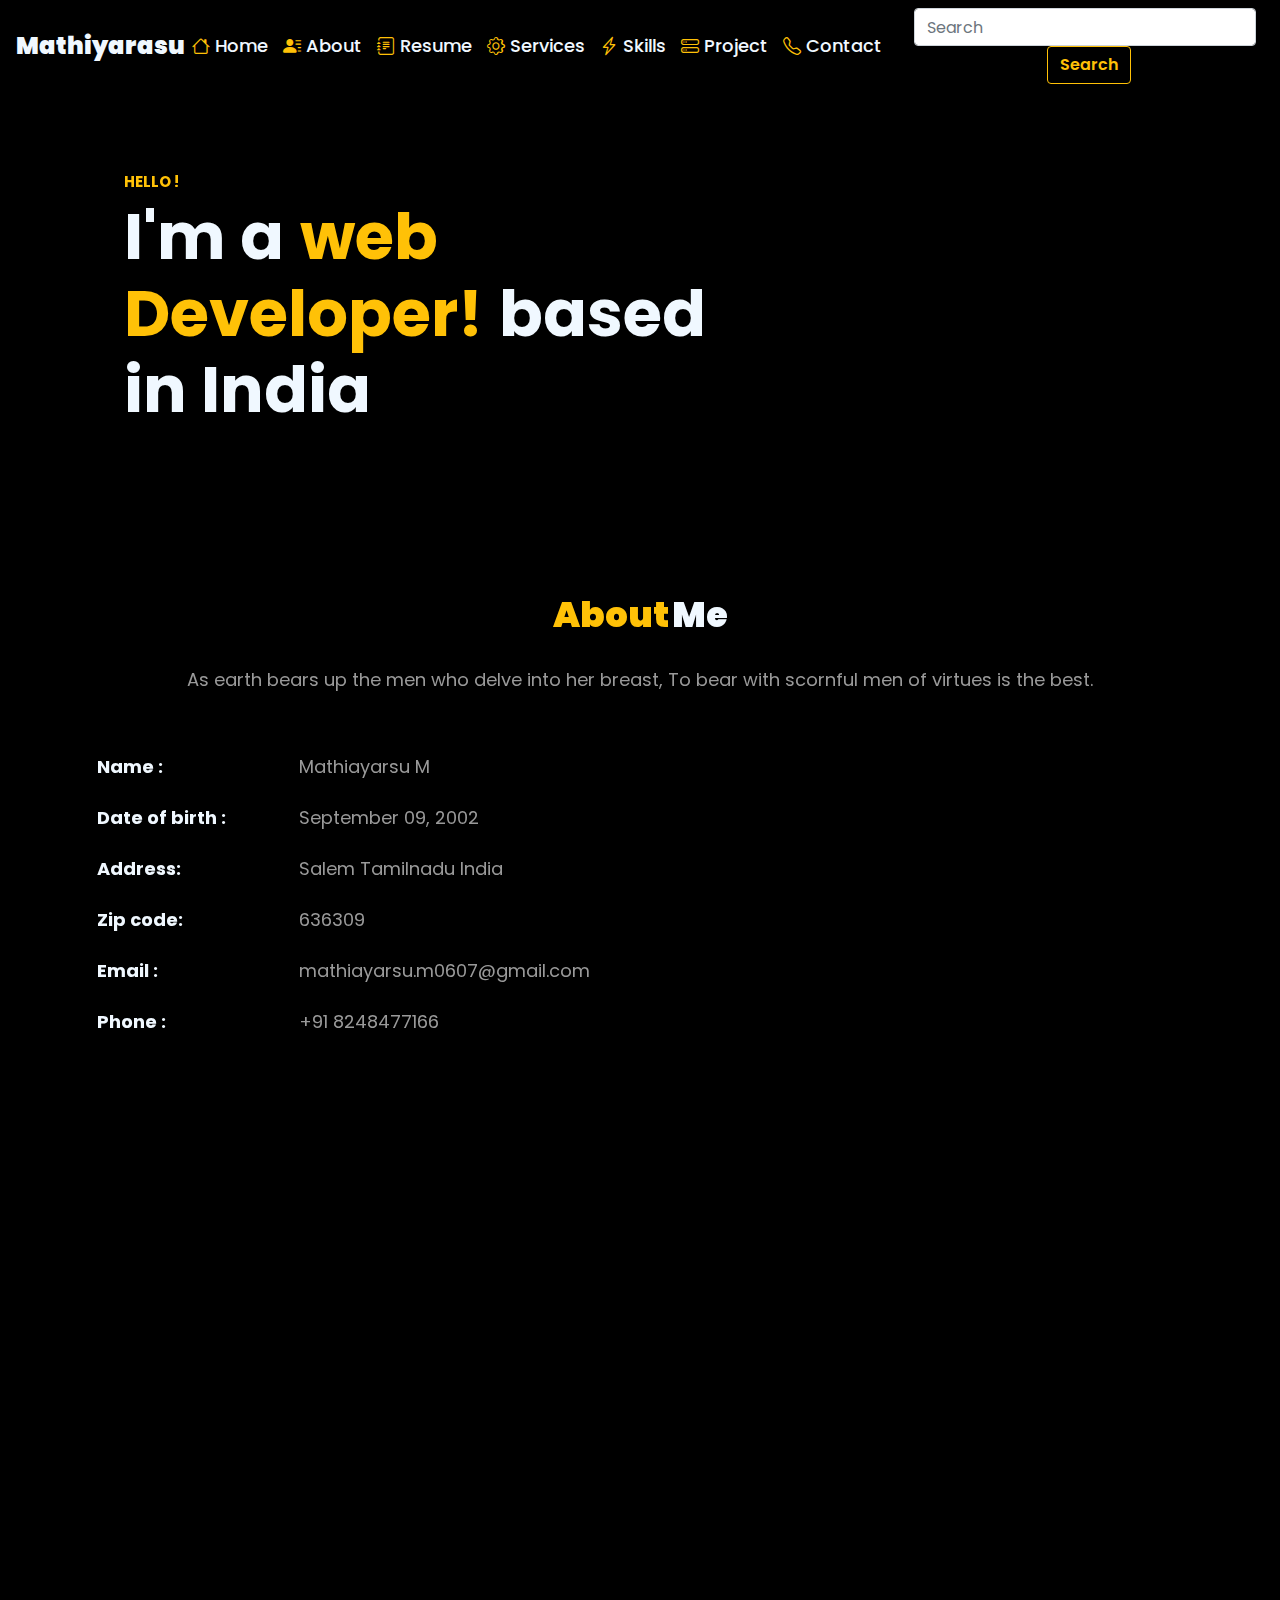
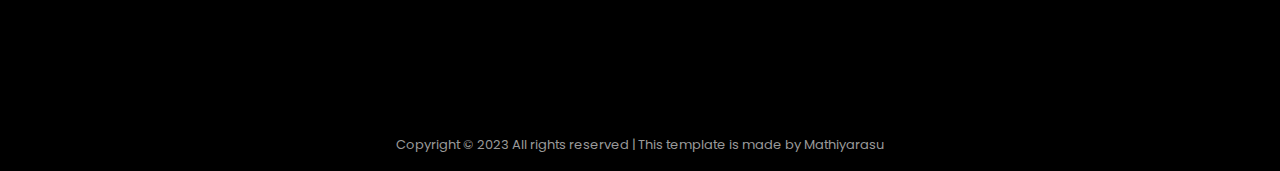
==== index.html @ c6d9d1a9 "Upadate project count" ====
<!doctype html>
<html lang="en">
   <head>
      <!-- Required meta tags -->
      <meta charset="utf-8">
      <meta name="viewport" content="width=device-width, initial-scale=1, shrink-to-fit=no">
      <!-- font awsome cdn link -->
      <link rel="stylesheet" href="https://cdnjs.cloudflare.com/ajax/libs/font-awesome/6.4.2/css/all.min.css" integrity="sha512-z3gLpd7yknf1YoNbCzqRKc4qyor8gaKU1qmn+CShxbuBusANI9QpRohGBreCFkKxLhei6S9CQXFEbbKuqLg0DA==" crossorigin="anonymous" referrerpolicy="no-referrer" />
      <!-- Bootstrap CSS -->
      <link rel="stylesheet" href="https://cdn.jsdelivr.net/npm/bootstrap-icons@1.10.5/font/bootstrap-icons.css">
      <link rel="stylesheet" href="https://cdn.jsdelivr.net/npm/bootstrap@4.4.1/dist/css/bootstrap.min.css" integrity="sha384-Vkoo8x4CGsO3+Hhxv8T/Q5PaXtkKtu6ug5TOeNV6gBiFeWPGFN9MuhOf23Q9Ifjh" crossorigin="anonymous">
      <title>portfolio</title>
      <link rel="icon" type="image/x-icon" href="./assets/images/1-removebg-preview.png">
      <!-- stylesheet -->
      <link rel="stylesheet" href="./assets/style/style.css">
      <!-- AOS CDN -->
      <link href="https://unpkg.com/aos@2.3.1/dist/aos.css" rel="stylesheet">
      <!-- google fonts -->
      <link rel="preconnect" href="https://fonts.googleapis.com">
      <link rel="preconnect" href="https://fonts.gstatic.com" crossorigin>
      <link href="https://fonts.googleapis.com/css2?family=Roboto:wght@900&family=Tangerine:wght@700&display=swap" rel="stylesheet">
   </head>
   <body>
      <!-- navigation bar -->
      <nav class="navbar navbar-expand-lg">
         <!-- logo and name -->
         <a class="navbar-brand logo-name " href="#">
            <div class="row pl name">
               <div class="col col-md-1 logo-name fw-bold text-capitalised text-center d-flex">
                  M<span class="delay2">a</span>
                  th<span class="delay5">i</span>
                  yara<span class="delay11">su</span>
               </div>
            </div>
         </a>
         <button class="navbar-toggler" type="button" data-toggle="collapse" data-target="#navbarSupportedContent" aria-controls="navbarSupportedContent" aria-expanded="true" aria-label="Toggle navigation">
         <i class="bi bi-list"></i>
         </button>
         <!-- nav-bar [home about .....] -->
         <div class="collapse navbar-collapse justify-content-end" id="navbarSupportedContent">
            <ul class="navbar-nav">
               <li class="nav-item">
                  <a href="#" class="text-decoration-none ancher" style="font-weight: 500; font-family: 'Poppins', sans-serif;">
                     <i class="bi bi-house text-warning"></i>
                     <div>Home</div>
                  </a>
               </li>
               <li class="nav-item">
                  <a href="#About-section" class="text-decoration-none ancher" style="font-weight: 500; font-family: 'Poppins', sans-serif;">
                     <i class="bi bi-person-lines-fill text-warning"></i>
                     <div>About</div>
                  </a>
               </li>
               <li class="nav-item">
                  <a href="#Resume-section" class="text-decoration-none ancher" style="font-weight: 500; font-family: 'Poppins', sans-serif;">
                     <i class="bi bi-journal-text text-warning"></i>
                     <div>Resume</div>
                  </a>
               </li>
               <li class="nav-item">
                  <a href="#Services-section" class="text-decoration-none ancher" style="font-weight: 500; font-family: 'Poppins', sans-serif;">
                     <i class="bi bi-gear text-warning"></i>
                     <div>Services</div>
                  </a>
               </li>
               <li class="nav-item">
                  <a href="#Skills-section" class="text-decoration-none ancher" style="font-weight: 500; font-family: 'Poppins', sans-serif;">
                     <i class="bi bi-lightning-charge text-warning"></i>
                     <div>Skills</div>
                  </a>
               </li>
               <li class="nav-item">
                  <a href="#Project-section" class="text-decoration-none ancher" style="font-weight: 500; font-family: 'Poppins', sans-serif;">
                     <i class="bi bi-hdd-stack text-warning"></i>
                     <div>Project</div>
                  </a>
               </li>
               <li class="nav-item">
                  <a href="#Contact-section" class="text-decoration-none ancher" style="font-weight: 500; font-family: 'Poppins', sans-serif;">
                     <i class="bi bi-telephone text-warning"></i>
                     <div>Contact</div>
                  </a>
               </li>
            </ul>
            <!-- search box -->
            <form class="form-inline my-2 my-lg-0 d-flex justify-content-center">
               <input class="form-control mr-sm-2" style="font-family: 'Poppins', sans-serif;" type="search" placeholder="Search" aria-label="Search">
               <button class="btn btn-outline-warning my-2 my-sm-0" style="font-weight: 600; font-family: 'Poppins', sans-serif;" type="submit">Search</button>
            </form>
         </div>
      </nav>
      <!-- navigation and head sectition end -->
      <!-- page content -->
      <div class="container img-slider pt-5" id="Home-section" >
         <div class="mini-dsc pt-5 pt-lg-4 pt-md-3 pt-sm-2 pb-5 pb-lg-4 pb-md-3  rounded">
            <!-- mini-discription -->
            <!-- web Developer -->
            <div id="carouselExampleSlidesOnly" class="carousel slide" data-ride="carousel">
               <div class="carousel-inner">
                  <div class="carousel-item active">
                     <div class="col col-10 col-sm-10 col-md-9 col-xs-12 mt-5 mt-lg-4 mt-md-3 mb-5 mb-lg-4 mb-md-3">
                        <div class="discription">
                           <h6 class="text-uppercase text-warning">Hello !</h6>
                           <h4 class="display-3 fw-bold">
                              <div class="d-flex">
                                 I'm a 
                                 <div class="text-warning ml-3">web</div>
                              </div>
                              <div class="d-flex">
                                 <div class="text-warning mr-3">Developer!</div>
                                 based
                              </div>
                              <div>in India</div>
                           </h4>
                        </div>
                     </div>
                  </div>
                  <!-- java developer -->
                  <div class="carousel-item">
                     <div class="col col-10 col-sm-10 col-md-9 col-xs-12 mt-5 mt-lg-4 mt-md-3 mb-5 mb-lg-4 mb-md-3">
                        <div class="discription">
                           <h6 class="text-uppercase text-warning">Hello !</h6>
                           <h4 class="display-3 fw-bold">
                              <div class="d-flex">
                                 I'm a 
                                 <div class="text-warning ml-3 ">Java</div>
                              </div>
                              <div class="d-flex">
                                 <div class="text-warning mr-3 ">Developer!</div>
                                 based
                              </div>
                              <div>in India</div>
                           </h4>
                        </div>
                     </div>
                  </div>
                  <!-- freelancer -->
                  <div class="carousel-item">
                     <div class="col col-10 col-sm-10 col-md-9 col-xs-12 mt-5 mt-lg-4 mt-md-3 mt-sm-2 mt-xs-0 mb-5 mb-lg-4 mb-md-3 mb-sm-2 mb-xs-0">
                        <div class="discription">
                           <h6 class="text-uppercase text-warning">Hello !</h6>
                           <h4 class="display-3 fw-bold">
                              <div class="d-flex">I'm a 
                              </div>
                              <div class="d-flex">
                                 <div class="text-warning mr-3 ">Freelancer</div>
                              </div>
                              <div><br></div>
                           </h4>
                        </div>
                     </div>
                  </div>
               </div>
            </div>
         </div>
      </div>
      <!-- About me -->
      <div class="container about mt-5 pt-5 rounded box" id="About-section">
         <div class="row text-center about-me mt-3"  data-aos="fade-up" data-aos-easing="linear" data-aos-duration="700" data-aos-once="true">
            <div class="col container-title"><span class="text-warning">About</span> <span>me</span></div>
         </div>
         <p class="gray mt-4 text-center" data-aos="fade-up" data-aos-easing="linear" data-aos-duration="700" data-aos-once="true">As earth bears up the men who delve into her breast, To bear with scornful men of virtues is the best.</p>
         <table class="table table-borderless mt-5" data-aos="fade-up" data-aos-easing="linear" data-aos-duration="700" data-aos-once="true">
            <tr>
               <th scope="col" class="col-xs-4 col-sm-3 col-md-2">Name :</th>
               <td class="gray col col-9">Mathiayarsu M</td>
            </tr>
            <tr>
               <th scope="col" class="col-xs-4 col-sm-3 col-md-2">Date of birth :</th>
               <td class="gray col col-9">September 09, 2002</td>
            </tr>
            <tr>
               <th scope="col" class="col-xs-4 col-sm-3 col-md-2">Address:</th>
               <td class="gray col col-9">Salem Tamilnadu India </td>
            </tr>
            <tr>
               <th scope="col" class="col-xs-4 col-sm-3 col-md-2">Zip code:</th>
               <td class="gray col col-9">636309</td>
            </tr>
            <tr>
               <th scope="col" class="col-xs-4 col-sm-3 col-md-2">Email :</th>
               <td class="gray col col-9">mathiayarsu.m0607@gmail.com</td>
            </tr>
            <tr>
               <th scope="col" class="col-xs-4 col-sm-3 col-md-2">Phone :</th>
               <td class="gray col col-9">+91 8248477166</td>
            </tr>
         </table>
         <!-- project completion -->
         <div class="mt-5 text-capitalised text-center project-completion d-flex justify-content-center" data-aos="fade-up" data-aos-easing="linear" data-aos-duration="700" data-aos-once="true">
            <a href="#Project-section"><p class="text-warning">13</p>
               <p>Project completed</p></a>
         </div>
         <!-- cv button -->
         <div class="row mb-5" data-aos="fade-up" data-aos-easing="linear" data-aos-duration="700" data-aos-once="true">
            <div class="col">
               <center>
                  <div class="btn btn-outline-warning btn-smaller text-uppercase cv-btn"><a href="./src/Mathiyarasu M.pdf" target="_blank">download cv</a></div>
               </center>
            </div>
         </div>
      </div>
      <!-- Resume -->
      <div class="container Resume mt-5 pt-5 box" id="Resume-section">
         <div class="row mt-3" data-aos="fade-up" data-aos-easing="linear" data-aos-duration="700" data-aos-once="true">
            <div class="col container-title text-center">resume</div>
         </div>
         <div class="row justify-content-around align-item-center">
            <!-- right -->
            <div class="col-md-5 p-3 mt-3 mt-md-5 resume-content content consensus rounded" data-aos="fade-up" data-aos-delay="200"  data-aos-easing="linear" data-aos-duration="700" data-aos-once="true">
               <p class="year text-warning">2023-2024</p>
               <img src="./assets/images/consensus-removebg-preview.png" class="img-fluid rounded" alt="">
               <p class="university"><span class="text-warning">I am</span> a trained fresher</p>
               <p class="about-dep">"I have learned and successfully completed Java fundamentals and data structures at the Consensus Academy during the year 2023-2024."</p>
            </div>
            <!-- left -->
            <div class="col-md-5 p-3 mt-3 mt-md-5 resume-content content mec rounded" data-aos="fade-up" data-aos-delay="250"  data-aos-easing="linear" data-aos-duration="700" data-aos-once="true">
               <p class="year text-warning">2020-2024</p>
               <p class="college-name">muthayammal engineering college</p>
               <p class="university"><span class="text-warning">anna</span> university</p>
               <p class="about-dep">"I have successfully completed my Bachelor of Technology (BTech) degree in the Information Technology (IT) field and am now ready to pursue a professional career in this dynamic and ever-evolving industry."</p>
            </div>
            <!-- right -->
            <div class="col-md-5 p-3 mt-3 mt-md-5 resume-content content kmhss-12 rounded" data-aos="fade-up" data-aos-delay="200"  data-aos-easing="linear" data-aos-duration="700" data-aos-once="true">
               <p class="year text-warning">2019-2020</p>
               <p class="college-name">kalaimagal Matric higher secondary school</p>
               <p class="university"><span class="text-warning">state</span> board</p>
               <p class="about-dep">"In 2020, I graduated from the 12th grade with excellent marks, showcasing my strong academic performance."</p>
            </div>
            <!-- left -->
            <div class="col-md-5 p-3 mt-3 mt-md-5 resume-content content kmhss-10 rounded" data-aos="fade-up" data-aos-delay="250"  data-aos-easing="linear" data-aos-duration="700" data-aos-once="true">
               <p class="year text-warning">2017-2018</p>
               <p class="college-name">kalaimagal Matric higher secondary school</p>
               <p class="university"><span class="text-warning">state</span> board</p>
               <p class="about-dep">"I completed my 10th standard with excellent marks in the year 2018, demonstrating a strong academic foundation."</p>
            </div>
         </div>
         <!-- cv button -->
         <div class="row mt-5 mb-2" data-aos="fade-up" data-aos-easing="linear" data-aos-duration="700" data-aos-once="true">
            <div class="col">
               <center>
                  <div class="btn btn-outline-warning btn-smaller text-uppercase cv-btn"><a href="./src/Mathiyarasu M.pdf" target="_blank">download Resume</a></div>
               </center>
            </div>
         </div>
      </div>
      <!-- services -->
      <div class="container mt-5 pt-5 box" id="Services-section">
         <div class="row text-center mt-3" data-aos="fade-up" data-aos-easing="linear" data-aos-duration="700" data-aos-once="true">
            <div class="col container-title">Services</div>
         </div>
         <div class="row mt-4 justify-content-center align-item-center">
            <div class="col col-10 col-md-3 p-5 m-4 services d-flex flex-column rounded" data-aos="fade-up" data-aos-delay="200" data-aos-easing="linear" data-aos-duration="700" data-aos-once="true">
               <i class="fa-brands fa-java"></i>
               <p class="mt-2 text-center">Software<br>Developement</p>
            </div>
            <div class="col col-10 col-md-3 p-5 m-4 services d-flex flex-column rounded" data-aos="fade-up" data-aos-delay="250"  data-aos-easing="linear" data-aos-duration="700" data-aos-once="true">
               <i class="fa-solid fa-pager"></i>
               <p class="mt-2">Web Design</p>
            </div>
            <div class="col col-10 col-md-3 p-5 m-4 services d-flex flex-column rounded" data-aos="fade-up" data-aos-delay="300"  data-aos-easing="linear" data-aos-duration="700" data-aos-once="true">
               <div class="d-flex flex-row jjsc"><i class="fa-brands fa-html5"></i><i class="fa-brands fa-css3"></i><i class="fa-brands fa-square-js"></i></div>
               <p class="mt-2 text-center">Web<br>Developement</p>
            </div>
            <div class="col col-10 col-md-3 p-5 m-4 services d-flex flex-column rounded" data-aos="fade-up" data-aos-delay="200"  data-aos-easing="linear" data-aos-duration="700" data-aos-once="true">
               <i class="fa-solid fa-gamepad"></i>
               <p class="mt-2 text-center">Application<br>Developement</p>
            </div>
            <div class="col col-10 col-md-3 p-5 m-4 services d-flex flex-column rounded" data-aos="fade-up" data-aos-delay="250"  data-aos-easing="linear" data-aos-duration="700" data-aos-once="true">
               <i class="fa-solid fa-photo-film"></i>
               <p class="mt-2">Photography</p>
            </div>
            <div class="col col-10 col-md-3 p-5 m-4 services d-flex flex-column rounded" data-aos="fade-up" data-aos-delay="300"  data-aos-easing="linear" data-aos-duration="700" data-aos-once="true">
               <i class="fa-brands fa-figma"></i>
               <p class="mt-2">UI/UX Design</p>
            </div>
         </div>
      </div>
      <!-- skills -->
      <div class="container mt-5 pt-5 box" id="Skills-section">
         <div class="row text-center mt-3" data-aos="fade-up" data-aos-easing="linear" data-aos-duration="700" data-aos-once="true">
            <div class="col container-title">Skills</div>
         </div>
         <div class="row mt-3">
            <div class="col col-12 mt-4 col-md-6" data-aos="fade-up" data-aos-easing="linear" data-aos-duration="700" data-aos-once="true">
               <div>
                  <div class="d-flex justify-content-between mb-1 ">
                     <h5 class="text-capitalize">Java</h5>
                     <h2><i class="fa-brands fa-java"></i></h2>
                     
                  </div>
                  <div class="progress">
                     <div class="progress-bar bg-warning rounded" role="progressbar" style="width: 65%" aria-valuenow="65" aria-valuemin="0" aria-valuemax="100"></div>
                  </div>
               </div>
            </div>
            <div class="col col-12 mt-4 col-md-6" data-aos="fade-up" data-aos-easing="linear" data-aos-duration="700" data-aos-once="true">
               <div>
                  <div class="d-flex justify-content-between mb-1">
                     <h5 class="text-capitalize">nodejs</h5>
                     <h2><i class="fa-brands fa-node"></i></h2>
                  </div>
                  <div class="progress">
                     <div class="progress-bar bg-warning rounded " role="progressbar" style="width: 50%" aria-valuenow="50" aria-valuemin="0" aria-valuemax="100"></div>
                  </div>
               </div>
            </div>
            <div class="col col-12 mt-4 col-md-6" data-aos="fade-up" data-aos-easing="linear" data-aos-duration="700" data-aos-once="true">
               <div>
                  <div class="d-flex justify-content-between mb-1">
                     <h5 class="text-capitalize">HTML5</h5>
                     <h2><i class="fa-brands fa-html5"></i></h2>
                  </div>
                  <div class="progress">
                     <div class="progress-bar bg-warning rounded" role="progressbar" style="width: 90%" aria-valuenow="90" aria-valuemin="0" aria-valuemax="100"></div>
                  </div>
               </div>
            </div>
            <div class="col col-12 mt-4 col-md-6" data-aos="fade-up" data-aos-easing="linear" data-aos-duration="700" data-aos-once="true">
               <div>
                  <div class="d-flex justify-content-between mb-1">
                     <h5 class="text-capitalize">CSS3</h5>
                     <h2><i class="fa-brands fa-css3"></i></h2>
                  </div>
                  <div class="progress">
                     <div class="progress-bar bg-warning rounded" role="progressbar" style="width: 70%" aria-valuenow="70" aria-valuemin="0" aria-valuemax="100"></div>
                  </div>
               </div>
            </div>
            <div class="col col-12 mt-4 col-md-6" data-aos="fade-up" data-aos-easing="linear" data-aos-duration="700" data-aos-once="true">
               <div>
                  <div class="d-flex justify-content-between mb-1">
                     <h5 class="text-capitalize">java Script</h5>
                     <h2><i class="fa-brands fa-square-js"></i></h2>
                  </div>
                  <div class="progress">
                     <div class="progress-bar bg-warning rounded" role="progressbar" style="width: 50%" aria-valuenow="50" aria-valuemin="0" aria-valuemax="100"></div>
                  </div>
               </div>
            </div>
            <div class="col col-12 mt-4 col-md-6" data-aos="fade-up" data-aos-easing="linear" data-aos-duration="700" data-aos-once="true">
               <div>
                  <div class="d-flex justify-content-between mb-1">
                     <h5 class="text-capitalize">Bootstrap</h5>
                     <h2><i class="fa-brands fa-bootstrap"></i></h2>
                  </div>
                  <div class="progress">
                     <div class="progress-bar bg-warning rounded" role="progressbar" style="width: 80%" aria-valuenow="80" aria-valuemin="0" aria-valuemax="100"></div>
                  </div>
               </div>
            </div>
         </div>
      </div>
      <!-- Projects -->
      <div class="container mt-5 pt-5 box our-projects" id="Project-section">
         <div class="row text-center mt-3" data-aos="fade-up" data-aos-easing="linear" data-aos-duration="700" data-aos-once="true">
            <div class="col container-title"><span class="text-warning">My</span> Projects</div>
         </div>
         <div class="row justify-content-around">
            <!-- Fliplart Clone -->
            <div class="col col-11 col-md-5 mt-5 d-flex flex-column align-items-center pro-bg-color rounded" data-aos="fade-up" data-aos-delay="250"  data-aos-easing="linear" data-aos-duration="700" data-aos-once="true">
               <a href="./src/flipkartclone/flipkart.html" target="_blank" rel="noopener noreferrer" class="pro-flex pt-3">
                  <img src="./assets/images/flipakart thamb.png" class="img-fluid rounded" alt="flipakart-clone">
                  <h5><span class="text-warning">Flipkart</span> Clone</h5>
               </a>
            </div>
             <!-- Amazon Clone -->
             <div class="col col-11 col-md-5 mt-5 d-flex flex-column align-items-center pro-bg-color rounded" data-aos="fade-up" data-aos-delay="250"  data-aos-easing="linear" data-aos-duration="700" data-aos-once="true">
               <a href="./src/amazonclone/amazonclone.html" target="_blank" rel="noopener noreferrer" class="pro-flex pt-3">
                  <img src="./assets/images/Amazon-clone.png" class="img-fluid rounded" alt="Amazon-clone">
                  <h5><span class="text-warning">Amazon</span> Clone</h5>
               </a>
            </div>
            <!-- Whatsapp-web clone -->
            <div class="col col-11 col-md-5 mt-5 d-flex flex-column align-items-center pro-bg-color rounded" data-aos="fade-up" data-aos-delay="200"  data-aos-easing="linear" data-aos-duration="700" data-aos-once="true">
               <a href="https://0607mathi.github.io/whatsapp-clone/" target="_blank" rel="noopener noreferrer"  class=" pt-3 pro-flex">
                  <img src="./assets/images/whatsapp-web-clone.png" class="img-fluid rounded" alt="whatsapp-clone">
                  <h5><span class="text-warning">Whatsapp</span> Web Clone</h5>
               </a>
            </div>
            <!-- CGPA Calculator -->
            <div class="col col-11 col-md-5 mt-5 d-flex flex-column align-items-center pro-bg-color rounded" data-aos="fade-up" data-aos-delay="250"  data-aos-easing="linear" data-aos-duration="700" data-aos-once="true">
               <a href="https://mec-cgpa-calculator.netlify.app/" target="_blank" rel="noopener noreferrer" class="pro-flex pt-3">
                  <img src="./assets/images/mec-cgpa-calculator.png" class="img-fluid rounded" alt="MEC CGPA">
                  <h5><span class="text-warning">CGPA</span> Calculator</h5>
               </a>
            </div>
            <!-- Essay Writting Pad -->
            <div class="col col-11 col-md-5 mt-5 d-flex flex-column align-items-center pro-bg-color rounded" data-aos="fade-up" data-aos-delay="250"  data-aos-easing="linear" data-aos-duration="700" data-aos-once="true">
               <a href="https://0607mathi.github.io/Essay-writting-pad/" target="_blank" rel="noopener noreferrer" class="pro-flex pt-3">
                  <img src="./assets/images/word count.png" class="img-fluid rounded" alt="word counter">
                  <h5><span class="text-warning">Essay</span> writting pad</h5>
               </a>
            </div>
            <!-- Mathematical Calculator -->
            <div class="col col-11 col-md-5 mt-5 d-flex flex-column align-items-center pro-bg-color rounded" data-aos="fade-up" data-aos-delay="200"  data-aos-easing="linear" data-aos-duration="700" data-aos-once="true">
               <a href="https://0607mathi.github.io/calculator/" target="_blank" rel="noopener noreferrer" class="pro-flex pt-3">
                  <img src="./assets/images/claculator.png" class="img-fluid rounded" alt="normal calculator">
                  <h5><span class="text-warning">Mathematic</span> calculator</h5>
               </a>
            </div>
            <!-- Bomb Defuse Game -->
            <div class="col col-11 col-md-5 mt-5 d-flex flex-column align-items-center pro-bg-color rounded" data-aos="fade-up" data-aos-delay="200"  data-aos-easing="linear" data-aos-duration="700" data-aos-once="true">
               <a href="https://0607mathi.github.io/bomb-defuse/" target="_blank" rel="noopener noreferrer" class="pro-flex pt-3">
                  <img src="./assets/images/bomb-defuse.png" class="img-fluid rounded" alt="bomb-defuse">
                  <h5><span class="text-warning">Bomb</span> Defuse Game</h5>
               </a>
            </div>
            <!-- Dancing Robot -->
            <div class="col col-11 col-md-5 mt-5 d-flex flex-column align-items-center pro-bg-color rounded" data-aos="fade-up" data-aos-delay="250"  data-aos-easing="linear" data-aos-duration="700" data-aos-once="true">
               <a href="https://0607mathi.github.io/Dancing-Robot/" target="_blank" rel="noopener noreferrer" class="pro-flex pt-3">
                  <img src="./assets/images/dancing-robot.png" class="img-fluid rounded" alt="dancing-robot">
                  <h5><span class="text-warning">Dancing</span> Robot</h5>
               </a>
            </div>
            <!-- Book Store -->
            <div class="col col-11 col-md-5 mt-5 d-flex flex-column align-items-center pro-bg-color rounded" data-aos="fade-up" data-aos-delay="200"  data-aos-easing="linear" data-aos-duration="700" data-aos-once="true">
               <a href="https://github.com/0607mathi/BooksDB.git" target="_blank" rel="noopener noreferrer" class="pro-flex pt-3">
                  <img src="https://img.etimg.com/thumb/width-1200,height-900,imgsize-114910,resizemode-75,msid-101984613/top-trending-products/books/best-science-books-unlock-wonders-of-science-and-expand-your-knowledge.jpg" class="img-fluid rounded" alt="Books store">
                  <h5><span class="text-warning">Books</span> Store</h5>
               </a>
            </div>
            <!-- Departmental Store -->
            <div class="col col-11 col-md-5 mt-5 d-flex flex-column align-items-center pro-bg-color rounded" data-aos="fade-up" data-aos-delay="250"  data-aos-easing="linear" data-aos-duration="700" data-aos-once="true">
               <a href="https://github.com/0607mathi/JDBC_DepartmentStore.git" target="_blank" rel="noopener noreferrer" class="pro-flex pt-3">
                  <img src="https://www.marketingtutor.net/wp-content/uploads/2019/11/departmental-store-everything-you-want-to-know.jpg" class="img-fluid rounded" alt="Departmental store">
                  <h5><span class="text-warning">Departmental</span> Store</h5>
               </a>
            </div>
            <!-- Hotel management -->
            <div class="col col-11 col-md-5 mt-5 d-flex flex-column align-items-center pro-bg-color rounded" data-aos="fade-up" data-aos-delay="250"  data-aos-easing="linear" data-aos-duration="700" data-aos-once="true">
               <a href="https://github.com/0607mathi/Hotel_Management.git" target="_blank" rel="noopener noreferrer" class="pro-flex pt-3">
                  <img src="./assets/images/Hotelmanagement-03.png" class="img-fluid rounded" alt="dancing-robot">
                  <h5><span class="text-warning">Hotel</span> Management</h5>
               </a>
            </div> 
            <!-- User Card -->
            <div class="col col-11 col-md-5 mt-5 d-flex flex-column align-items-center pro-bg-color rounded" data-aos="fade-up" data-aos-delay="250"  data-aos-easing="linear" data-aos-duration="700" data-aos-once="true">
               <a href="https://0607mathi.github.io/UserCard/" target="_blank" rel="noopener noreferrer" class="pro-flex pt-3">
                  <img src="./assets/images/usercard.jpg" class="img-fluid rounded" alt="dancing-robot">
                  <h5><span class="text-warning">User</span> Card</h5>
               </a>
            </div> 
            <!-- Weather App -->
            <div class="col col-11 col-md-5 mt-5 d-flex flex-column align-items-center pro-bg-color rounded" data-aos="fade-up" data-aos-delay="250"  data-aos-easing="linear" data-aos-duration="700" data-aos-once="true">
               <a href="https://0607mathi.github.io/Weather-App-Using-API/" target="_blank" rel="noopener noreferrer" class="pro-flex pt-3">
                  <img src="./assets/images/WeatherApp.png" class="img-fluid rounded" alt="dancing-robot">
                  <h5><span class="text-warning">Weather</span> App</h5>
               </a>
            </div> 
         </div>
      </div>
      <!-- Avaiable page -->
      <div class="container-fluid  text-center mt-5 p-5 hire-me rounded">
         <div class="row p-3 mt-5" data-aos="zoom-in" data-aos-easing="linear" data-aos-duration="700" data-aos-once="true">
            <div class="col container-title">I'm <span class="text-warning">Available</span> for freelancing</div>
         </div>
         <p class="gray" data-aos="zoom-in" data-aos-easing="linear" data-aos-duration="700" data-aos-once="true">I am prepared to work with your organization and also available for freelancing.</p>
         <div class="row" data-aos="zoom-in" data-aos-easing="linear" data-aos-duration="700" data-aos-once="true">
            <div class="col">
               <center>
                  <div class="btn btn-outline-warning btn-smaller text-uppercase cv-btn"><a target="_blank" href="./src/Mathiyarasu M.pdf">Hire me</a></div>
               </center>
            </div>
         </div>
      </div>
      <!-- contacts -->
      <div class="container mt-5 pt-5" id="Contact-section">
         <div class="row text-center" data-aos="fade-up" data-aos-easing="linear" data-aos-duration="700" data-aos-once="true">
            <div class="col container-title mt-5"><span class="text-warning">Contact</span> Me</div>
         </div>
         <div class="row address text-center contact-me justify-content-center p-3">
            <div class="col col-12 col-md-5 text-center rounded m-4 p-5" data-aos="fade-up" data-aos-delay="200"  data-aos-easing="linear" data-aos-duration="700" data-aos-once="true">
               <a href="https://maps.app.goo.gl/EJ5xv1Wf6sG41hHTA" class="d-flex flex-column">
                  <i class="fa-regular fa-address-card"></i>
                  <h5>Address</h5>
                  <p class="gray">Salem Tamilnadu India 636309</p>
               </a>
            </div>
            <div class="col col-12 col-md-5 text-center rounded m-4 p-5" data-aos="fade-up" data-aos-delay="250"  data-aos-easing="linear" data-aos-duration="700" data-aos-once="true">
               <a href="tel:+918248477166" class="d-flex flex-column">
                  <i class="fa-solid fa-phone"></i>
                  <h5>Contact me</h5>
                  <p class="gray">+91 8248477166</p>
               </a>
            </div>
            <div class="col col-12 col-md-5 text-center rounded m-4 p-5" data-aos="fade-up" data-aos-delay="200"  data-aos-easing="linear" data-aos-duration="700" data-aos-once="true">
               <a href="mailto:mathiyarasu.m0607@gmail.com" class="d-flex flex-column">
                  <i class="fa-solid fa-paper-plane"></i>
                  <h5>Email address</h5>
                  <p class="gray">mathiyarasu.m0607@gmail.com</p>
               </a>
            </div>
            <div class="col col-12 col-md-5 text-center rounded m-4 p-5" data-aos="fade-up" data-aos-delay="250"  data-aos-easing="linear" data-aos-duration="700" data-aos-once="true">
               <a href="https://www.linkedin.com/in/mathiyarasu0607/" class="d-flex flex-column">
                  <i class="fa-brands fa-linkedin-in"></i>
                  <h5>Linked in</h5>
                  <p class="gray">Mathiyarasu M</p>
               </a>
            </div>
            <div class="col col-12 col-md-5 text-center rounded m-4 p-5" data-aos="fade-up" data-aos-delay="200"  data-aos-easing="linear" data-aos-duration="700" data-aos-once="true">
               <a href="https://github.com/0607mathi" class="d-flex flex-column">
                  <i class="fa-brands fa-square-github"></i>
                  <h5>Git hub</h5>
                  <p class="gray">0607mathi</p>
               </a>
            </div>
            <div class="col col-12 col-md-5 text-center rounded m-4 p-5" data-aos="fade-up" data-aos-delay="250"  data-aos-easing="linear" data-aos-duration="700" data-aos-once="true">
               <a href="https://instagram.com/0607_mathi?igshid=MzNlNGNkZWQ4Mg==" class="d-flex flex-column">
                  <i class="fa-brands fa-instagram"></i>
                  <h5>Instagram</h5>
                  <p class="gray">0607_mathi</p>
               </a>
            </div>
         </div>
      </div>
      <!-- links -->
      <div class="container links mt-5" id="Contact-section">
         <div class="row mt-5">
            <div class="col col-12 col-md-4" data-aos="fade-up" data-aos-easing="linear" data-aos-duration="700" data-aos-once="true">
               <ul>
                  <div class="heading h3 mb-4">Links</div>
                  <li class="gray m-2 d-flex "><span><i class="bi bi-arrow-right-short"></i></span> <a href="#" class="gray link ani">Home</a></li>
                  <li class="gray m-2 d-flex"><span><i class="bi bi-arrow-right-short"></i></span> <a href="#About-section" class="gray link ani">About</a></li>
                  <li class="gray m-2 d-flex"><span><i class="bi bi-arrow-right-short"></i></span> <a href="#Resume-section" class="gray link ani">Resume</a></li>
                  <li class="gray m-2 d-flex"><span><i class="bi bi-arrow-right-short"></i></span> <a href="#Services-section" class="gray link ani">Services</a></li>
                  <li class="gray m-2 d-flex"><span><i class="bi bi-arrow-right-short"></i></span> <a href="#Skills-section" class="gray link ani">Skills</a></li>
                  <li class="gray m-2 d-flex"><span><i class="bi bi-arrow-right-short"></i></span> <a href="#Project-section" class="gray link ani">Projects</a></li>
                  <li class="gray m-2 d-flex"><span><i class="bi bi-arrow-right-short"></i></span> <a href="#Contact-section" class="gray link ani">Contacts</a></li>
               </ul>
            </div>
            <div class="col col-12 col-md-4" data-aos="fade-up" data-aos-easing="linear" data-aos-duration="700" data-aos-once="true">
               <ul>
                  <div class="heading h3 mb-4">Services</div>
                  <li class="gray m-2 d-flex"><span><i class="bi bi-arrow-right-short"></i></span> <a href="#Services-section" class="gray link ani">Software Developement</a></li>
                  <li class="gray m-2 d-flex"><span><i class="bi bi-arrow-right-short"></i></span> <a href="#Services-section" class="gray link ani">Web Design</a></li>
                  <li class="gray m-2 d-flex"><span><i class="bi bi-arrow-right-short"></i></span> <a href="#Services-section" class="gray link ani">Web Developement</a></li>
                  <li class="gray m-2 d-flex"><span><i class="bi bi-arrow-right-short"></i></span> <a href="#Services-section" class="gray link ani">Application Developement</a></li>
                  <li class="gray m-2 d-flex"><span><i class="bi bi-arrow-right-short"></i></span> <a href="#Services-section" class="gray link ani">Photography</a></li>
                  <li class="gray m-2 d-flex"><span><i class="bi bi-arrow-right-short"></i></span> <a href="#Services-section" class="gray link ani">Node js</a></li>
               </ul>
            </div>
            <div class="col col-12 col-md-4" data-aos="fade-up" data-aos-easing="linear" data-aos-duration="700" data-aos-once="true">
               <ul>
                  <div class="heading h3 mb-4"><span class="text-warning">Have</span> a Questions?</div>
                  <li class="gray m-2 d-flex"><span><i class="fa-solid fa-location-dot text-warning"></i></span> <a href="https://maps.app.goo.gl/EJ5xv1Wf6sG41hHTA" class="gray link">Salem Tamilnadu India 636309</a></li>
                  <li class="gray m-2 d-flex"><span><i class="fa-solid fa-phone text-warning"></i></span> <a href="tel:+918248477166" class="gray link">+91 8248477166</a></li>
                  <li class="gray m-2 d-flex"><span><i class="fa-regular fa-envelope text-warning"></i></span><a href="#Contact-section" class="gray link">mathiyarasu.m0607@gmail.com</a></li>
                  <li class="gray m-2 d-flex"><span><i class="fa-brands fa-whatsapp text-warning"></i></span> <a href="https://wa.me/918248477166" class="gray link">Whatsapp</a></li>
               </ul>
            </div>
         </div>
      </div>
      <!-- copy rights -->
      <div class="container mt-5">
         <p class="text-center gray mt-5 pt-3 Copyright">Copyright © 2023 All rights reserved | This template is made by Mathiyarasu</p>
      </div>
      <!-- Optional JavaScript -->
      <!-- AOS js cdn -->
      <script src="https://unpkg.com/aos@2.3.1/dist/aos.js"></script>
      <!-- AOS Intialization -->
      <script>
         AOS.init();
      </script>
      <!-- jQuery first, then Popper.js, then Bootstrap JS -->
      <script src="https://code.jquery.com/jquery-3.4.1.slim.min.js" integrity="sha384-J6qa4849blE2+poT4WnyKhv5vZF5SrPo0iEjwBvKU7imGFAV0wwj1yYfoRSJoZ+n" crossorigin="anonymous"></script>
      <script src="https://cdn.jsdelivr.net/npm/popper.js@1.16.0/dist/umd/popper.min.js" integrity="sha384-Q6E9RHvbIyZFJoft+2mJbHaEWldlvI9IOYy5n3zV9zzTtmI3UksdQRVvoxMfooAo" crossorigin="anonymous"></script>
      <script src="https://cdn.jsdelivr.net/npm/bootstrap@4.4.1/dist/js/bootstrap.min.js" integrity="sha384-wfSDF2E50Y2D1uUdj0O3uMBJnjuUD4Ih7YwaYd1iqfktj0Uod8GCExl3Og8ifwB6" crossorigin="anonymous"></script>
   </body>
</html>
---- assets/style/style.css ----
@import url('https://fonts.googleapis.com/css2?family=Poppins:wght@500&display=swap');

* {
	color: aliceblue;
	font-family: 'Poppins', sans-serif;
    scroll-behavior: smooth;
}

body {
	background-color: #000;
}


.container-title,
.container .about-me .col span {
	text-transform: capitalize;
	font-weight: 900;
	font-size: 2.2rem;
}

/* scroll bar  */

::-webkit-scrollbar {
	width: 5px;
}

/* Track */
::-webkit-scrollbar-track {
	background: transparent;
}

/* Handle */
::-webkit-scrollbar-thumb {
	background: #88888859;
	border-radius:50px;
}

/* Handle on hover */
::-webkit-scrollbar-thumb:hover {
	background: #555;
}

.navbar {
	position: fixed;
	top: 0;
	width: 100%;
	background-color: #000;
	z-index: 1;
}

.logo-name {
	font-family: 'Poppins', sans-serif;
	font-weight: 900;
	font-size: x-large;
}

.logo-name span {
	animation: flicker 500ms linear;
}

.logo-name .delay2 {
	animation-delay: 0.8s;
}

.logo-name .delay5 {
	animation-delay: 1.4s;
}

.logo-name .delay11 {
	animation-delay: 1.8s;
}

@keyframes flicker {
	0% {
		opacity: 0;
	}

	10% {
		opacity: 1;
	}

	20% {
		opacity: 0;
	}

	40% {
		opacity: 1;
	}

	50% {
		opacity: 0;
	}

	60% {
		opacity: 1;
	}

	80% {
		opacity: 0;
	}

	100% {
		opacity: 1;
	}
}

ul {
	margin-right: 3%;
	gap: 15px
}

a {
	font-size: large;
	color: aliceblue;
	display: flex;
	flex-direction: row;
	align-items: center;
	gap: 5px;
}


.ancher>div::after {
	content: '';
	display: block;
	width: 0;
	height: 2px;
	background: #FFBD39;
	transition: width .3s ease-in-out;
}

.ancher>div:hover::after {
	width: 100%;
	border-radius: 10px;
	font-weight: 800;
}


.img-slider {
	margin-top: 6%;
}

.discription>h6,
.discription>h4 {
	font-family: 'Poppins', sans-serif;
	font-weight: 700;
}

.mini-dsc {
	background-image: url("https://www.thetechedvocate.org/wp-content/uploads/2023/05/dark-wallpaper.jpg");
	background-repeat: no-repeat;
	background-size: cover;
}

/* responsive text size */
/* xs */
@media screen and (width<=576px) {
	.container-fluid {
		padding: 0%;
	}

	.discription>h6 {
		font-size: 10px;
		margin-left: 3%;
	}

	.discription>h4 {
		font-size: 2rem;
		margin-left: 3%;
	}

	.about * {
		font-size: 15px;
		font-family: 'Poppins', sans-serif;
	}

	.img-slider {
		margin-top: 17%;
	}

}

/* sm */
@media screen and (width>576px) {
	.container-fluid {
		padding: 0%;
	}

	.container-fluid>.name {
		padding-left: 0%;
	}

	.container-fluid>.name>.col {
		font-size: large;
	}

	.discription>h6 {
		font-size: 15px;
		margin-left: 3%;
	}

	.discription>h4 {
		font-size: 3rem;
		margin-left: 3%;
	}

	.about * {
		font-size: large;
		font-family: 'Poppins', sans-serif;
	}

}

/* md */
@media screen and (width>=768px) {
	.container-fluid {
		padding: 0%;
	}

	.container-fluid>.name {
		padding-left: 0%;
	}

	.container-fluid>.name>.col {
		font-size: large;
	}

	.discription>h6 {
		font-size: 15px;
		margin-left: 3%;
	}

	.discription>h4 {
		font-size: 4rem;
		margin-left: 3%;
	}
}

/* about */

.gray {
	color: #999999;
}

/* project work */
.project-completion {
	gap: 7px;
}

/* cv download button */
.cv-btn a {
	text-decoration: none;
	color: aliceblue;
	font-weight: 400;
}

.cv-btn:hover {
	background-color: #FFBD39;
}

.cv-btn:hover>a {
	color: #000;
}

/* resume */

.resume-content {
	background-color: #1A1A1A;
}

.resume-content:hover {
	transform: scale(1.08);
}

.year {
	font-weight: 900;
	font-size: 1.7rem;
}

.Resume .college-name {
	text-transform: capitalize;
	font-size: 1.4rem;
}

.Resume .university {
	text-transform: uppercase;
	font-size: 1rem;
}

.mec {
	background-image: url('../images/mec-college-img.jpg');
	background-repeat: no-repeat;
	background-size: cover;
}

.kmhss-12 {
	background-image: url('../images/kmhss-12.jpg');
	background-repeat: no-repeat;
	background-size: cover;
}


.kmhss-10 {
	background-image: url('../images/kmhss-10.jpg');
	background-repeat: no-repeat;
	background-size: cover;
}

.consensus {
	background-image: url('../images/consensus-acc.jpg');
	background-repeat: no-repeat;
	background-size: cover;
}

/* services */
.services {
	justify-content: center;
	align-items: center;
	background-color: #1A1A1A;
}

.services>i,
.jjsc>i {
	font-size: 3.5rem;
	color: #FFBD39;
}

.services>.jjsc>i {
	font-size: 3.5rem;
	color: #FFBD39;
}

.services p {
	font-size: 1.2rem;
}

.services:hover {
	background-color: #FFBD39;
	transform: scale(1.08);
}

.services:hover>i,
.jjsc>i {
	color: #000;
}

.services:hover>.jjsc>i {
	color: #000;
}

/* skills */
.progress {
	border-radius: 10px 20px 20px 10px;
	height: 12px;
	background-color: #1A1A1A;
}

/* projects */

.our-projects .row .col a {
	text-decoration: none;
}

.pro-flex {
	display: flex;
	flex-direction: column;
	justify-content: center;
	align-items: center;
	text-align: center;
	align-items: center;
	margin: auto;
}

.pro-bg-color {
	background-color: #1A1A1A;
}

.pro-bg-color:hover {
	transform: scale(1.06);
}

/* Available page */
.hire-me {
	background-image: url('../images/bg_1.jpg');
	background-position: center;
	background-size: cover;
}

/* contacts */
.contact-me .col {
	background-color: #1A1A1A;
}

.contact-me .col:hover {
	transform: scale(1.06);
	background-color: #FFBD39;
}

.contact-me .col a {
	text-decoration: none;
}

.contact-me .col a i {
	font-size: 2rem;
	color: #FFBD39;
}

.contact-me .col:hover>a i {
	color: #000;
}

.contact-me .col:hover>a .gray {
	color: aliceblue;
}

/* links */
ul li .link {
	text-decoration: none;
	color: #999999;
	font-size: medium;
}

li {
	transition: padding-left ease 0.5;
}

.mt-5 .row .col li:hover {
	padding-left: 6px;
}

li:hover>.ani {
	color: #FFBD39;
}

.links .row .col ul {
	list-style: none;
}

.links .row .col .d-flex {
	gap: 5px;
}

/* copyrights */

.Copyright {
	font-size: small;
}
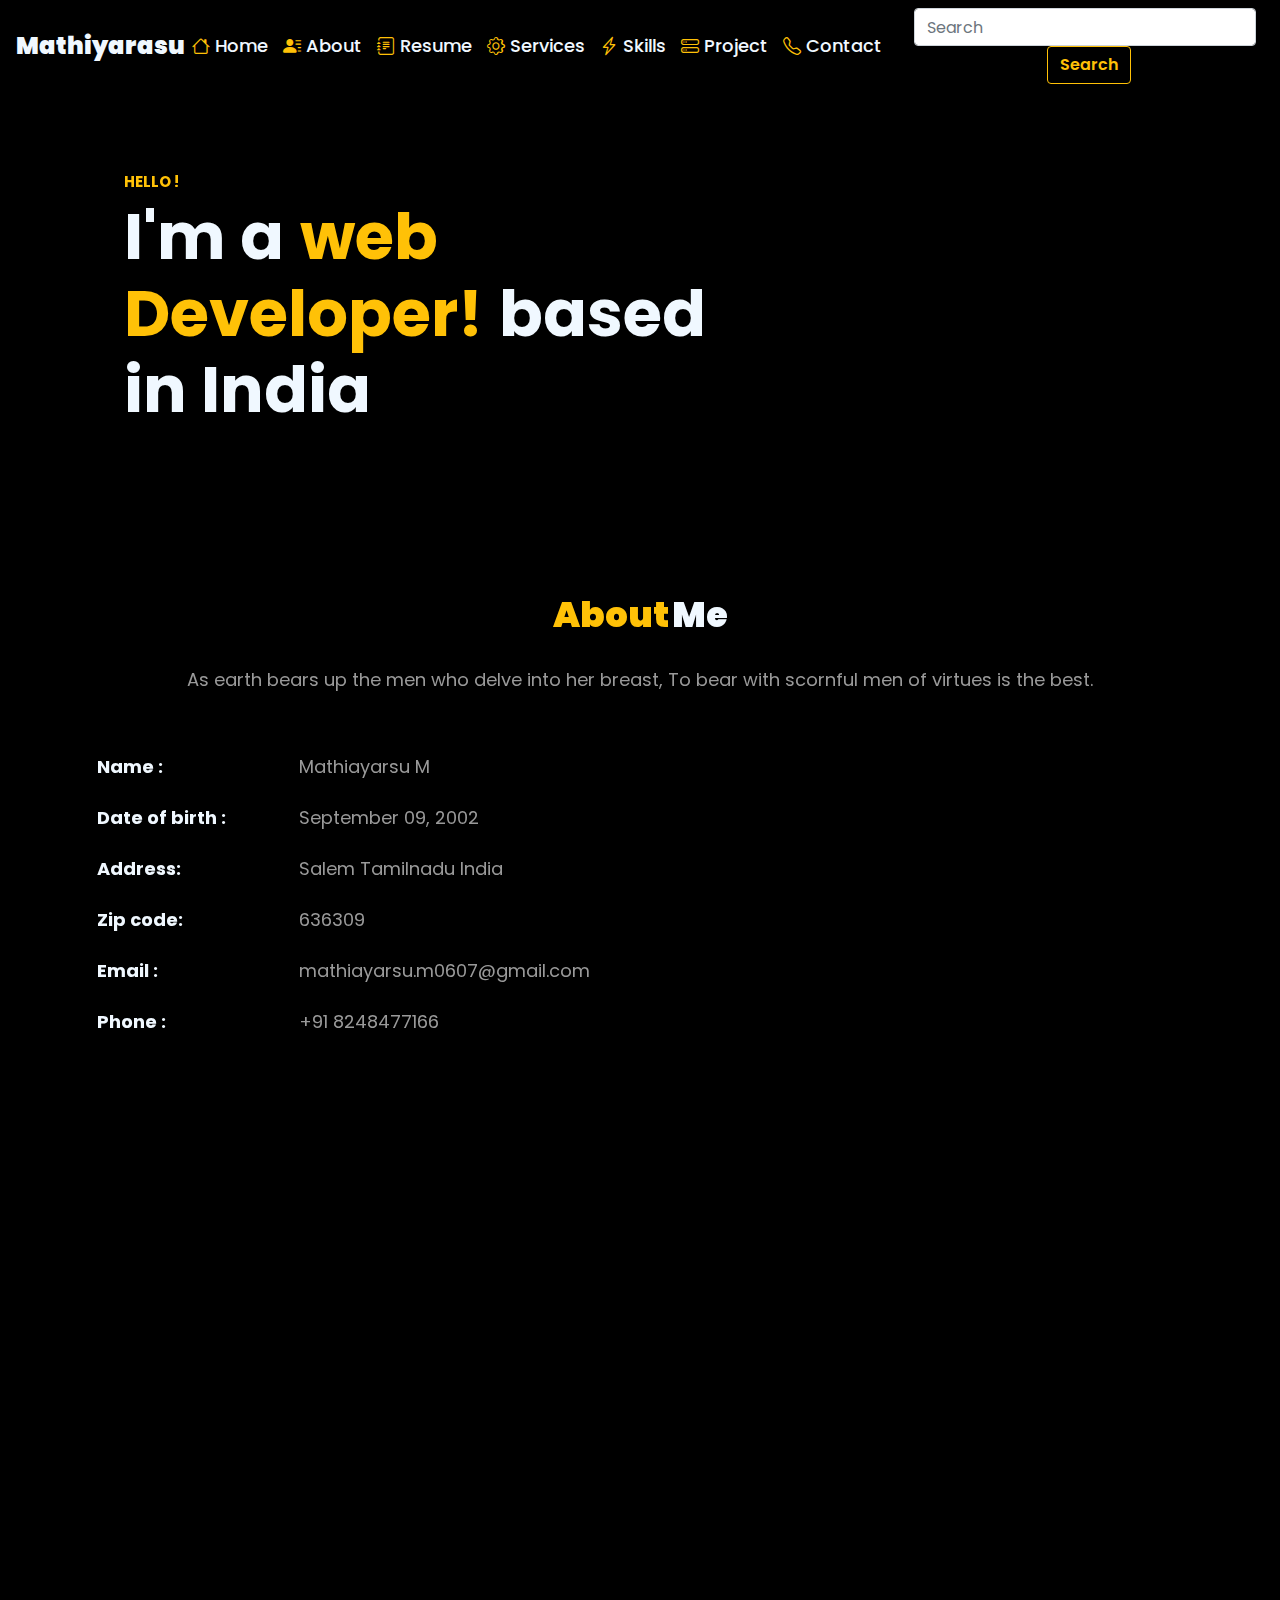
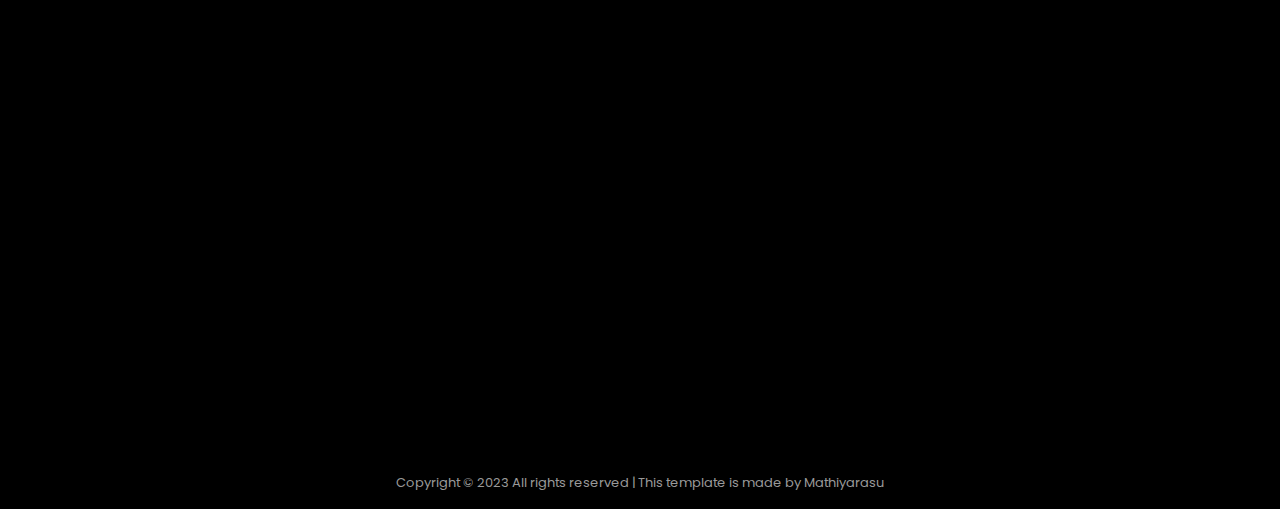
==== commit de51c901: "In project section added a new project "Advice App"" ====
--- a/index.html
+++ b/index.html
@@ -188,7 +188,7 @@
          </table>
          <!-- project completion -->
          <div class="mt-5 text-capitalised text-center project-completion d-flex justify-content-center" data-aos="fade-up" data-aos-easing="linear" data-aos-duration="700" data-aos-once="true">
-            <a href="#Project-section"><p class="text-warning">13</p>
+            <a href="#Project-section"><p class="text-warning">14</p>
                <p>Project completed</p></a>
          </div>
          <!-- cv button -->
@@ -446,6 +446,20 @@
                <a href="https://0607mathi.github.io/Weather-App-Using-API/" target="_blank" rel="noopener noreferrer" class="pro-flex pt-3">
                   <img src="./assets/images/WeatherApp.png" class="img-fluid rounded" alt="dancing-robot">
                   <h5><span class="text-warning">Weather</span> App</h5>
+               </a>
+            </div> 
+             <!-- QR Generator -->
+             <div class="col col-11 col-md-5 mt-5 d-flex flex-column align-items-center pro-bg-color rounded" data-aos="fade-up" data-aos-delay="250"  data-aos-easing="linear" data-aos-duration="700" data-aos-once="true">
+               <a href="https://0607mathi.github.io/QR_Generator/" target="_blank" rel="noopener noreferrer" class="pro-flex pt-3">
+                  <img src="./assets/images/QRcode.png" class="img-fluid rounded" alt="dancing-robot">
+                  <h5><span class="text-warning">QR Code</span> Generator</h5>
+               </a>
+            </div> 
+            <!-- Advice App -->
+            <div class="col col-11 col-md-5 mt-5 d-flex flex-column align-items-center pro-bg-color rounded" data-aos="fade-up" data-aos-delay="250"  data-aos-easing="linear" data-aos-duration="700" data-aos-once="true">
+               <a href="https://0607mathi.github.io/adviceApp/" target="_blank" rel="noopener noreferrer" class="pro-flex pt-3">
+                  <img src="./assets/images/advice app.png" class="img-fluid rounded" alt="dancing-robot">
+                  <h5><span class="text-warning">Advice</span> App</h5>
                </a>
             </div> 
          </div>
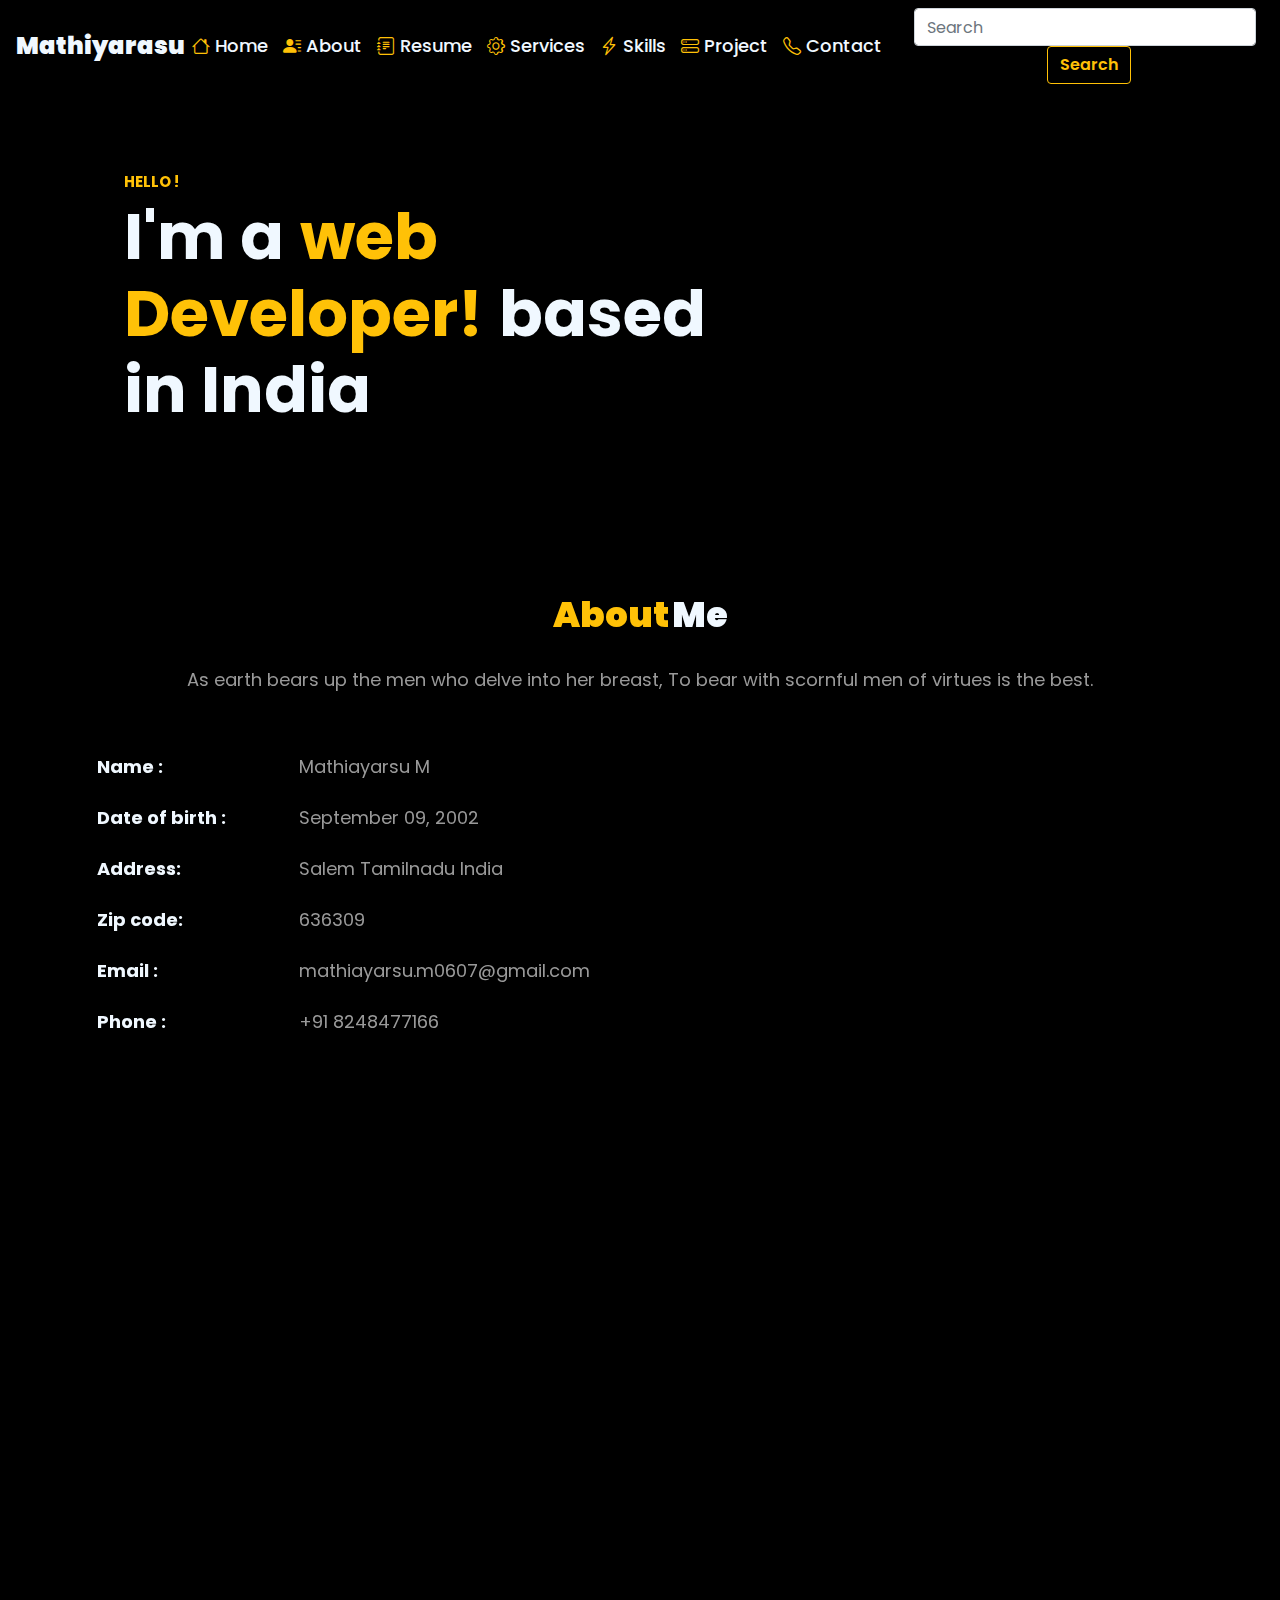
==== commit ab35935a: "new project updated FAQ APP" ====
--- a/index.html
+++ b/index.html
@@ -188,7 +188,7 @@
          </table>
          <!-- project completion -->
          <div class="mt-5 text-capitalised text-center project-completion d-flex justify-content-center" data-aos="fade-up" data-aos-easing="linear" data-aos-duration="700" data-aos-once="true">
-            <a href="#Project-section"><p class="text-warning">14</p>
+            <a href="#Project-section"><p class="text-warning">19</p>
                <p>Project completed</p></a>
          </div>
          <!-- cv button -->
@@ -349,6 +349,28 @@
                   </div>
                </div>
             </div>
+            <div class="col col-12 mt-4 col-md-6" data-aos="fade-up" data-aos-easing="linear" data-aos-duration="700" data-aos-once="true">
+               <div>
+                  <div class="d-flex justify-content-between mb-1">
+                     <h5 class="text-capitalize">Git</h5>
+                     <h2><i class="bi bi-git"></i></h2>
+                  </div>
+                  <div class="progress">
+                     <div class="progress-bar bg-warning rounded" role="progressbar" style="width: 90%" aria-valuenow="80" aria-valuemin="0" aria-valuemax="100"></div>
+                  </div>
+               </div>
+            </div>
+            <div class="col col-12 mt-4 col-md-6" data-aos="fade-up" data-aos-easing="linear" data-aos-duration="700" data-aos-once="true">
+               <div>
+                  <div class="d-flex justify-content-between mb-1">
+                     <h5 class="text-capitalize">Vite+React</h5>
+                     <h2><i class="bi bi-filetype-jsx"></i></h2>
+                  </div>
+                  <div class="progress">
+                     <div class="progress-bar bg-warning rounded" role="progressbar" style="width: 50%" aria-valuenow="80" aria-valuemin="0" aria-valuemax="100"></div>
+                  </div>
+               </div>
+            </div>
          </div>
       </div>
       <!-- Projects -->
@@ -357,92 +379,29 @@
             <div class="col container-title"><span class="text-warning">My</span> Projects</div>
          </div>
          <div class="row justify-content-around">
-            <!-- Fliplart Clone -->
-            <div class="col col-11 col-md-5 mt-5 d-flex flex-column align-items-center pro-bg-color rounded" data-aos="fade-up" data-aos-delay="250"  data-aos-easing="linear" data-aos-duration="700" data-aos-once="true">
-               <a href="./src/flipkartclone/flipkart.html" target="_blank" rel="noopener noreferrer" class="pro-flex pt-3">
-                  <img src="./assets/images/flipakart thamb.png" class="img-fluid rounded" alt="flipakart-clone">
-                  <h5><span class="text-warning">Flipkart</span> Clone</h5>
-               </a>
-            </div>
-             <!-- Amazon Clone -->
+             <!-- FAQ App -->
              <div class="col col-11 col-md-5 mt-5 d-flex flex-column align-items-center pro-bg-color rounded" data-aos="fade-up" data-aos-delay="250"  data-aos-easing="linear" data-aos-duration="700" data-aos-once="true">
-               <a href="./src/amazonclone/amazonclone.html" target="_blank" rel="noopener noreferrer" class="pro-flex pt-3">
-                  <img src="./assets/images/Amazon-clone.png" class="img-fluid rounded" alt="Amazon-clone">
-                  <h5><span class="text-warning">Amazon</span> Clone</h5>
-               </a>
-            </div>
-            <!-- Whatsapp-web clone -->
-            <div class="col col-11 col-md-5 mt-5 d-flex flex-column align-items-center pro-bg-color rounded" data-aos="fade-up" data-aos-delay="200"  data-aos-easing="linear" data-aos-duration="700" data-aos-once="true">
-               <a href="https://0607mathi.github.io/whatsapp-clone/" target="_blank" rel="noopener noreferrer"  class=" pt-3 pro-flex">
-                  <img src="./assets/images/whatsapp-web-clone.png" class="img-fluid rounded" alt="whatsapp-clone">
-                  <h5><span class="text-warning">Whatsapp</span> Web Clone</h5>
-               </a>
-            </div>
-            <!-- CGPA Calculator -->
-            <div class="col col-11 col-md-5 mt-5 d-flex flex-column align-items-center pro-bg-color rounded" data-aos="fade-up" data-aos-delay="250"  data-aos-easing="linear" data-aos-duration="700" data-aos-once="true">
-               <a href="https://mec-cgpa-calculator.netlify.app/" target="_blank" rel="noopener noreferrer" class="pro-flex pt-3">
-                  <img src="./assets/images/mec-cgpa-calculator.png" class="img-fluid rounded" alt="MEC CGPA">
-                  <h5><span class="text-warning">CGPA</span> Calculator</h5>
-               </a>
-            </div>
-            <!-- Essay Writting Pad -->
-            <div class="col col-11 col-md-5 mt-5 d-flex flex-column align-items-center pro-bg-color rounded" data-aos="fade-up" data-aos-delay="250"  data-aos-easing="linear" data-aos-duration="700" data-aos-once="true">
-               <a href="https://0607mathi.github.io/Essay-writting-pad/" target="_blank" rel="noopener noreferrer" class="pro-flex pt-3">
-                  <img src="./assets/images/word count.png" class="img-fluid rounded" alt="word counter">
-                  <h5><span class="text-warning">Essay</span> writting pad</h5>
-               </a>
-            </div>
-            <!-- Mathematical Calculator -->
-            <div class="col col-11 col-md-5 mt-5 d-flex flex-column align-items-center pro-bg-color rounded" data-aos="fade-up" data-aos-delay="200"  data-aos-easing="linear" data-aos-duration="700" data-aos-once="true">
-               <a href="https://0607mathi.github.io/calculator/" target="_blank" rel="noopener noreferrer" class="pro-flex pt-3">
-                  <img src="./assets/images/claculator.png" class="img-fluid rounded" alt="normal calculator">
-                  <h5><span class="text-warning">Mathematic</span> calculator</h5>
-               </a>
-            </div>
-            <!-- Bomb Defuse Game -->
-            <div class="col col-11 col-md-5 mt-5 d-flex flex-column align-items-center pro-bg-color rounded" data-aos="fade-up" data-aos-delay="200"  data-aos-easing="linear" data-aos-duration="700" data-aos-once="true">
-               <a href="https://0607mathi.github.io/bomb-defuse/" target="_blank" rel="noopener noreferrer" class="pro-flex pt-3">
-                  <img src="./assets/images/bomb-defuse.png" class="img-fluid rounded" alt="bomb-defuse">
-                  <h5><span class="text-warning">Bomb</span> Defuse Game</h5>
-               </a>
-            </div>
-            <!-- Dancing Robot -->
-            <div class="col col-11 col-md-5 mt-5 d-flex flex-column align-items-center pro-bg-color rounded" data-aos="fade-up" data-aos-delay="250"  data-aos-easing="linear" data-aos-duration="700" data-aos-once="true">
-               <a href="https://0607mathi.github.io/Dancing-Robot/" target="_blank" rel="noopener noreferrer" class="pro-flex pt-3">
-                  <img src="./assets/images/dancing-robot.png" class="img-fluid rounded" alt="dancing-robot">
-                  <h5><span class="text-warning">Dancing</span> Robot</h5>
-               </a>
-            </div>
-            <!-- Book Store -->
-            <div class="col col-11 col-md-5 mt-5 d-flex flex-column align-items-center pro-bg-color rounded" data-aos="fade-up" data-aos-delay="200"  data-aos-easing="linear" data-aos-duration="700" data-aos-once="true">
-               <a href="https://github.com/0607mathi/BooksDB.git" target="_blank" rel="noopener noreferrer" class="pro-flex pt-3">
-                  <img src="https://img.etimg.com/thumb/width-1200,height-900,imgsize-114910,resizemode-75,msid-101984613/top-trending-products/books/best-science-books-unlock-wonders-of-science-and-expand-your-knowledge.jpg" class="img-fluid rounded" alt="Books store">
-                  <h5><span class="text-warning">Books</span> Store</h5>
-               </a>
-            </div>
-            <!-- Departmental Store -->
-            <div class="col col-11 col-md-5 mt-5 d-flex flex-column align-items-center pro-bg-color rounded" data-aos="fade-up" data-aos-delay="250"  data-aos-easing="linear" data-aos-duration="700" data-aos-once="true">
-               <a href="https://github.com/0607mathi/JDBC_DepartmentStore.git" target="_blank" rel="noopener noreferrer" class="pro-flex pt-3">
-                  <img src="https://www.marketingtutor.net/wp-content/uploads/2019/11/departmental-store-everything-you-want-to-know.jpg" class="img-fluid rounded" alt="Departmental store">
-                  <h5><span class="text-warning">Departmental</span> Store</h5>
-               </a>
-            </div>
-            <!-- Hotel management -->
-            <div class="col col-11 col-md-5 mt-5 d-flex flex-column align-items-center pro-bg-color rounded" data-aos="fade-up" data-aos-delay="250"  data-aos-easing="linear" data-aos-duration="700" data-aos-once="true">
-               <a href="https://github.com/0607mathi/Hotel_Management.git" target="_blank" rel="noopener noreferrer" class="pro-flex pt-3">
-                  <img src="./assets/images/Hotelmanagement-03.png" class="img-fluid rounded" alt="dancing-robot">
-                  <h5><span class="text-warning">Hotel</span> Management</h5>
-               </a>
-            </div> 
-            <!-- User Card -->
-            <div class="col col-11 col-md-5 mt-5 d-flex flex-column align-items-center pro-bg-color rounded" data-aos="fade-up" data-aos-delay="250"  data-aos-easing="linear" data-aos-duration="700" data-aos-once="true">
-               <a href="https://0607mathi.github.io/UserCard/" target="_blank" rel="noopener noreferrer" class="pro-flex pt-3">
-                  <img src="./assets/images/usercard.jpg" class="img-fluid rounded" alt="dancing-robot">
-                  <h5><span class="text-warning">User</span> Card</h5>
-               </a>
-            </div> 
-            <!-- Weather App -->
-            <div class="col col-11 col-md-5 mt-5 d-flex flex-column align-items-center pro-bg-color rounded" data-aos="fade-up" data-aos-delay="250"  data-aos-easing="linear" data-aos-duration="700" data-aos-once="true">
+               <a href="https://0607mathi.github.io/faq/" target="_blank" rel="noopener noreferrer" class="pro-flex pt-3">
+                  <img src="./assets/images/faq.png" class="img-fluid rounded" alt="flipakart-clone">
+                  <h5><span class="text-warning">FAQ</span> App</h5>
+               </a>
+            </div>
+             <!-- Password Generator -->
+             <div class="col col-11 col-md-5 mt-5 d-flex flex-column align-items-center pro-bg-color rounded" data-aos="fade-up" data-aos-delay="250"  data-aos-easing="linear" data-aos-duration="700" data-aos-once="true">
+               <a href="https://0607mathi.github.io/password/" target="_blank" rel="noopener noreferrer" class="pro-flex pt-3">
+                  <img src="./assets/images/password.png" class="img-fluid rounded" alt="flipakart-clone">
+                  <h5><span class="text-warning">Password</span> Generator</h5>
+               </a>
+            </div>
+            <!-- Digital Clock -->
+            <div class="col col-11 col-md-5 mt-5 d-flex flex-column align-items-center pro-bg-color rounded" data-aos="fade-up" data-aos-delay="250"  data-aos-easing="linear" data-aos-duration="700" data-aos-once="true">
+               <a href="https://0607mathi.github.io/clock/" target="_blank" rel="noopener noreferrer" class="pro-flex pt-3">
+                  <img src="./assets/images/clock.png" class="img-fluid rounded" alt="flipakart-clone">
+                  <h5><span class="text-warning">Digital</span> Clock</h5>
+               </a>
+            </div>
+             <!-- Weather App -->
+             <div class="col col-11 col-md-5 mt-5 d-flex flex-column align-items-center pro-bg-color rounded" data-aos="fade-up" data-aos-delay="250"  data-aos-easing="linear" data-aos-duration="700" data-aos-once="true">
                <a href="https://0607mathi.github.io/Weather-App-Using-API/" target="_blank" rel="noopener noreferrer" class="pro-flex pt-3">
                   <img src="./assets/images/WeatherApp.png" class="img-fluid rounded" alt="dancing-robot">
                   <h5><span class="text-warning">Weather</span> App</h5>
@@ -462,6 +421,97 @@
                   <h5><span class="text-warning">Advice</span> App</h5>
                </a>
             </div> 
+            <!-- BMI Calculator -->
+            <div class="col col-11 col-md-5 mt-5 d-flex flex-column align-items-center pro-bg-color rounded" data-aos="fade-up" data-aos-delay="250"  data-aos-easing="linear" data-aos-duration="700" data-aos-once="true">
+               <a href="https://0607mathi.github.io/BMICalculator/" target="_blank" rel="noopener noreferrer" class="pro-flex pt-3">
+                  <img src="./assets/images/BmiCalculator.png" class="img-fluid rounded" alt="dancing-robot">
+                  <h5><span class="text-warning">BMI</span> Calculator</h5>
+               </a>
+            </div> 
+            <!-- User Card -->
+            <div class="col col-11 col-md-5 mt-5 d-flex flex-column align-items-center pro-bg-color rounded" data-aos="fade-up" data-aos-delay="250"  data-aos-easing="linear" data-aos-duration="700" data-aos-once="true">
+               <a href="https://0607mathi.github.io/UserCard/" target="_blank" rel="noopener noreferrer" class="pro-flex pt-3">
+                  <img src="./assets/images/usercard.jpg" class="img-fluid rounded" alt="dancing-robot">
+                  <h5><span class="text-warning">User</span> Card</h5>
+               </a>
+            </div>
+            <!-- Hotel management -->
+            <div class="col col-11 col-md-5 mt-5 d-flex flex-column align-items-center pro-bg-color rounded" data-aos="fade-up" data-aos-delay="250"  data-aos-easing="linear" data-aos-duration="700" data-aos-once="true">
+               <a href="https://github.com/0607mathi/Hotel_Management.git" target="_blank" rel="noopener noreferrer" class="pro-flex pt-3">
+                  <img src="./assets/images/Hotelmanagement-03.png" class="img-fluid rounded" alt="dancing-robot">
+                  <h5><span class="text-warning">Hotel</span> Management</h5>
+               </a>
+            </div> 
+            <!-- Fliplart Clone -->
+            <div class="col col-11 col-md-5 mt-5 d-flex flex-column align-items-center pro-bg-color rounded" data-aos="fade-up" data-aos-delay="250"  data-aos-easing="linear" data-aos-duration="700" data-aos-once="true">
+               <a href="./src/flipkartclone/flipkart.html" target="_blank" rel="noopener noreferrer" class="pro-flex pt-3">
+                  <img src="./assets/images/flipakart thamb.png" class="img-fluid rounded" alt="flipakart-clone">
+                  <h5><span class="text-warning">Flipkart</span> Clone</h5>
+               </a>
+            </div>
+             <!-- Amazon Clone -->
+             <div class="col col-11 col-md-5 mt-5 d-flex flex-column align-items-center pro-bg-color rounded" data-aos="fade-up" data-aos-delay="250"  data-aos-easing="linear" data-aos-duration="700" data-aos-once="true">
+               <a href="./src/amazonclone/amazonclone.html" target="_blank" rel="noopener noreferrer" class="pro-flex pt-3">
+                  <img src="./assets/images/Amazon-clone.png" class="img-fluid rounded" alt="Amazon-clone">
+                  <h5><span class="text-warning">Amazon</span> Clone</h5>
+               </a>
+            </div>
+            <!-- Whatsapp-web clone -->
+            <div class="col col-11 col-md-5 mt-5 d-flex flex-column align-items-center pro-bg-color rounded" data-aos="fade-up" data-aos-delay="200"  data-aos-easing="linear" data-aos-duration="700" data-aos-once="true">
+               <a href="https://0607mathi.github.io/whatsapp-clone/" target="_blank" rel="noopener noreferrer"  class=" pt-3 pro-flex">
+                  <img src="./assets/images/whatsapp-web-clone.png" class="img-fluid rounded" alt="whatsapp-clone">
+                  <h5><span class="text-warning">Whatsapp</span> Web Clone</h5>
+               </a>
+            </div>
+            <!-- CGPA Calculator -->
+            <div class="col col-11 col-md-5 mt-5 d-flex flex-column align-items-center pro-bg-color rounded" data-aos="fade-up" data-aos-delay="250"  data-aos-easing="linear" data-aos-duration="700" data-aos-once="true">
+               <a href="https://mec-cgpa-calculator.netlify.app/" target="_blank" rel="noopener noreferrer" class="pro-flex pt-3">
+                  <img src="./assets/images/mec-cgpa-calculator.png" class="img-fluid rounded" alt="MEC CGPA">
+                  <h5><span class="text-warning">CGPA</span> Calculator</h5>
+               </a>
+            </div>
+            <!-- Essay Writting Pad -->
+            <div class="col col-11 col-md-5 mt-5 d-flex flex-column align-items-center pro-bg-color rounded" data-aos="fade-up" data-aos-delay="250"  data-aos-easing="linear" data-aos-duration="700" data-aos-once="true">
+               <a href="https://0607mathi.github.io/Essay-writting-pad/" target="_blank" rel="noopener noreferrer" class="pro-flex pt-3">
+                  <img src="./assets/images/word count.png" class="img-fluid rounded" alt="word counter">
+                  <h5><span class="text-warning">Essay</span> writting pad</h5>
+               </a>
+            </div>
+            <!-- Mathematical Calculator -->
+            <div class="col col-11 col-md-5 mt-5 d-flex flex-column align-items-center pro-bg-color rounded" data-aos="fade-up" data-aos-delay="200"  data-aos-easing="linear" data-aos-duration="700" data-aos-once="true">
+               <a href="https://0607mathi.github.io/calculator/" target="_blank" rel="noopener noreferrer" class="pro-flex pt-3">
+                  <img src="./assets/images/claculator.png" class="img-fluid rounded" alt="normal calculator">
+                  <h5><span class="text-warning">Mathematic</span> calculator</h5>
+               </a>
+            </div>
+            <!-- Bomb Defuse Game -->
+            <div class="col col-11 col-md-5 mt-5 d-flex flex-column align-items-center pro-bg-color rounded" data-aos="fade-up" data-aos-delay="200"  data-aos-easing="linear" data-aos-duration="700" data-aos-once="true">
+               <a href="https://0607mathi.github.io/bomb-defuse/" target="_blank" rel="noopener noreferrer" class="pro-flex pt-3">
+                  <img src="./assets/images/bomb-defuse.png" class="img-fluid rounded" alt="bomb-defuse">
+                  <h5><span class="text-warning">Bomb</span> Defuse Game</h5>
+               </a>
+            </div>
+            <!-- Dancing Robot -->
+            <div class="col col-11 col-md-5 mt-5 d-flex flex-column align-items-center pro-bg-color rounded" data-aos="fade-up" data-aos-delay="250"  data-aos-easing="linear" data-aos-duration="700" data-aos-once="true">
+               <a href="https://0607mathi.github.io/Dancing-Robot/" target="_blank" rel="noopener noreferrer" class="pro-flex pt-3">
+                  <img src="./assets/images/dancing-robot.png" class="img-fluid rounded" alt="dancing-robot">
+                  <h5><span class="text-warning">Dancing</span> Robot</h5>
+               </a>
+            </div>
+            <!-- Book Store -->
+            <div class="col col-11 col-md-5 mt-5 d-flex flex-column align-items-center pro-bg-color rounded" data-aos="fade-up" data-aos-delay="200"  data-aos-easing="linear" data-aos-duration="700" data-aos-once="true">
+               <a href="https://github.com/0607mathi/BooksDB.git" target="_blank" rel="noopener noreferrer" class="pro-flex pt-3">
+                  <img src="https://img.etimg.com/thumb/width-1200,height-900,imgsize-114910,resizemode-75,msid-101984613/top-trending-products/books/best-science-books-unlock-wonders-of-science-and-expand-your-knowledge.jpg" class="img-fluid rounded" alt="Books store">
+                  <h5><span class="text-warning">Books</span> Store</h5>
+               </a>
+            </div>
+            <!-- Departmental Store -->
+            <div class="col col-11 col-md-5 mt-5 d-flex flex-column align-items-center pro-bg-color rounded" data-aos="fade-up" data-aos-delay="250"  data-aos-easing="linear" data-aos-duration="700" data-aos-once="true">
+               <a href="https://github.com/0607mathi/JDBC_DepartmentStore.git" target="_blank" rel="noopener noreferrer" class="pro-flex pt-3">
+                  <img src="https://www.marketingtutor.net/wp-content/uploads/2019/11/departmental-store-everything-you-want-to-know.jpg" class="img-fluid rounded" alt="Departmental store">
+                  <h5><span class="text-warning">Departmental</span> Store</h5>
+               </a>
+            </div>
          </div>
       </div>
       <!-- Avaiable page -->
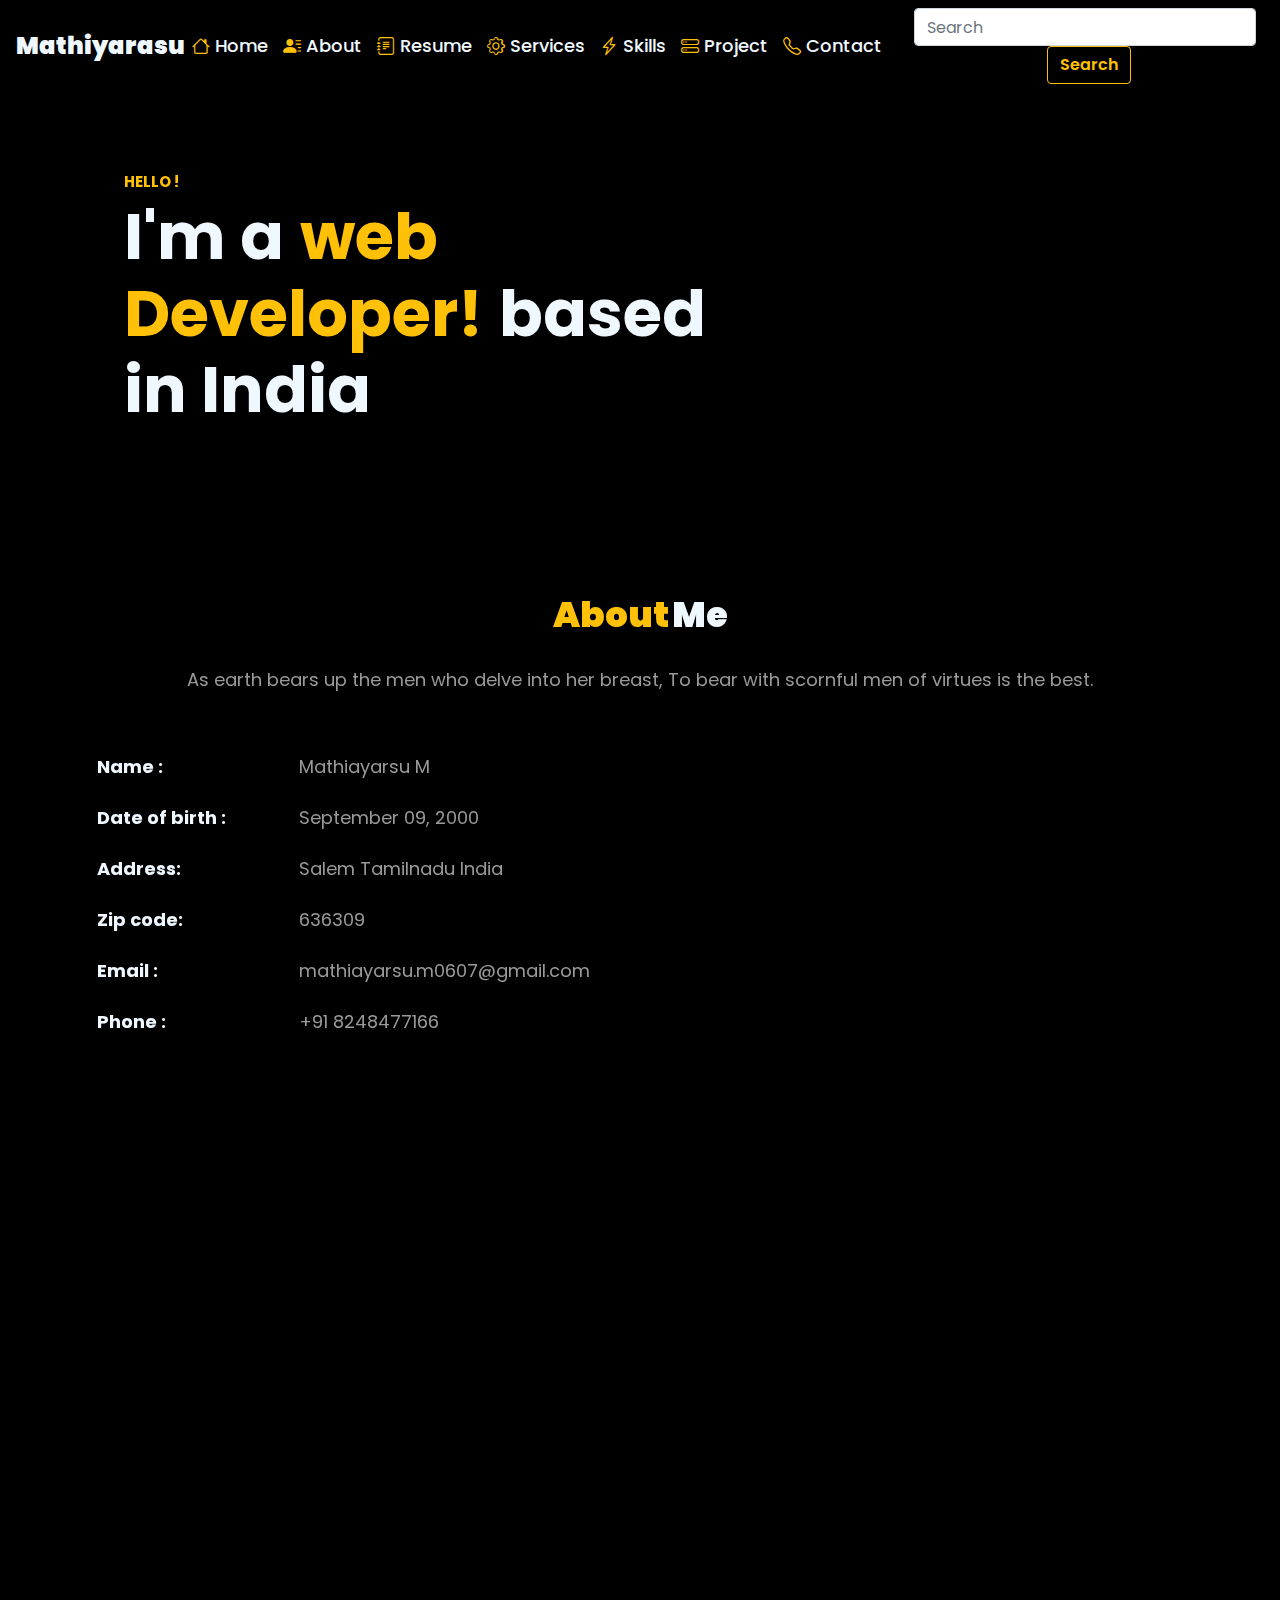
==== commit 1bfc563b: "small update for  currently" ====
--- a/index.html
+++ b/index.html
@@ -167,7 +167,7 @@
             </tr>
             <tr>
                <th scope="col" class="col-xs-4 col-sm-3 col-md-2">Date of birth :</th>
-               <td class="gray col col-9">September 09, 2002</td>
+               <td class="gray col col-9">September 09, 2000</td>
             </tr>
             <tr>
                <th scope="col" class="col-xs-4 col-sm-3 col-md-2">Address:</th>
@@ -195,7 +195,7 @@
          <div class="row mb-5" data-aos="fade-up" data-aos-easing="linear" data-aos-duration="700" data-aos-once="true">
             <div class="col">
                <center>
-                  <div class="btn btn-outline-warning btn-smaller text-uppercase cv-btn"><a href="./src/Mathiyarasu M.pdf" target="_blank">download cv</a></div>
+                  <div class="btn btn-outline-warning btn-smaller text-uppercase cv-btn"><a href="./src/Resume - Mathiyarasu M.pdf" target="_blank">download cv</a></div>
                </center>
             </div>
          </div>
@@ -208,38 +208,38 @@
          <div class="row justify-content-around align-item-center">
             <!-- right -->
             <div class="col-md-5 p-3 mt-3 mt-md-5 resume-content content consensus rounded" data-aos="fade-up" data-aos-delay="200"  data-aos-easing="linear" data-aos-duration="700" data-aos-once="true">
-               <p class="year text-warning">2023-2024</p>
+               <p class="year text-warning">2021-2022</p>
                <img src="./assets/images/consensus-removebg-preview.png" class="img-fluid rounded" alt="">
                <p class="university"><span class="text-warning">I am</span> a trained fresher</p>
-               <p class="about-dep">"I have learned and successfully completed Java fundamentals and data structures at the Consensus Academy during the year 2023-2024."</p>
+               <p class="about-dep">"I have learned and successfully completed Java fundamentals and data structures at the Consensus Academy during the year 2021-2022."</p>
             </div>
             <!-- left -->
             <div class="col-md-5 p-3 mt-3 mt-md-5 resume-content content mec rounded" data-aos="fade-up" data-aos-delay="250"  data-aos-easing="linear" data-aos-duration="700" data-aos-once="true">
-               <p class="year text-warning">2020-2024</p>
+               <p class="year text-warning">2018-2022</p>
                <p class="college-name">muthayammal engineering college</p>
                <p class="university"><span class="text-warning">anna</span> university</p>
                <p class="about-dep">"I have successfully completed my Bachelor of Technology (BTech) degree in the Information Technology (IT) field and am now ready to pursue a professional career in this dynamic and ever-evolving industry."</p>
             </div>
             <!-- right -->
             <div class="col-md-5 p-3 mt-3 mt-md-5 resume-content content kmhss-12 rounded" data-aos="fade-up" data-aos-delay="200"  data-aos-easing="linear" data-aos-duration="700" data-aos-once="true">
-               <p class="year text-warning">2019-2020</p>
-               <p class="college-name">kalaimagal Matric higher secondary school</p>
-               <p class="university"><span class="text-warning">state</span> board</p>
-               <p class="about-dep">"In 2020, I graduated from the 12th grade with excellent marks, showcasing my strong academic performance."</p>
-            </div>
-            <!-- left -->
-            <div class="col-md-5 p-3 mt-3 mt-md-5 resume-content content kmhss-10 rounded" data-aos="fade-up" data-aos-delay="250"  data-aos-easing="linear" data-aos-duration="700" data-aos-once="true">
                <p class="year text-warning">2017-2018</p>
                <p class="college-name">kalaimagal Matric higher secondary school</p>
                <p class="university"><span class="text-warning">state</span> board</p>
-               <p class="about-dep">"I completed my 10th standard with excellent marks in the year 2018, demonstrating a strong academic foundation."</p>
+               <p class="about-dep">"In 2018, I graduated from the 12th grade with excellent marks, showcasing my strong academic performance."</p>
+            </div>
+            <!-- left -->
+            <div class="col-md-5 p-3 mt-3 mt-md-5 resume-content content kmhss-10 rounded" data-aos="fade-up" data-aos-delay="250"  data-aos-easing="linear" data-aos-duration="700" data-aos-once="true">
+               <p class="year text-warning">2015-2016</p>
+               <p class="college-name">kalaimagal Matric higher secondary school</p>
+               <p class="university"><span class="text-warning">state</span> board</p>
+               <p class="about-dep">"I completed my 10th standard with excellent marks in the year 2016, demonstrating a strong academic foundation."</p>
             </div>
          </div>
          <!-- cv button -->
          <div class="row mt-5 mb-2" data-aos="fade-up" data-aos-easing="linear" data-aos-duration="700" data-aos-once="true">
             <div class="col">
                <center>
-                  <div class="btn btn-outline-warning btn-smaller text-uppercase cv-btn"><a href="./src/Mathiyarasu M.pdf" target="_blank">download Resume</a></div>
+                  <div class="btn btn-outline-warning btn-smaller text-uppercase cv-btn"><a href="./src/Resume - Mathiyarasu M.pdf" target="_blank">download Resume</a></div>
                </center>
             </div>
          </div>
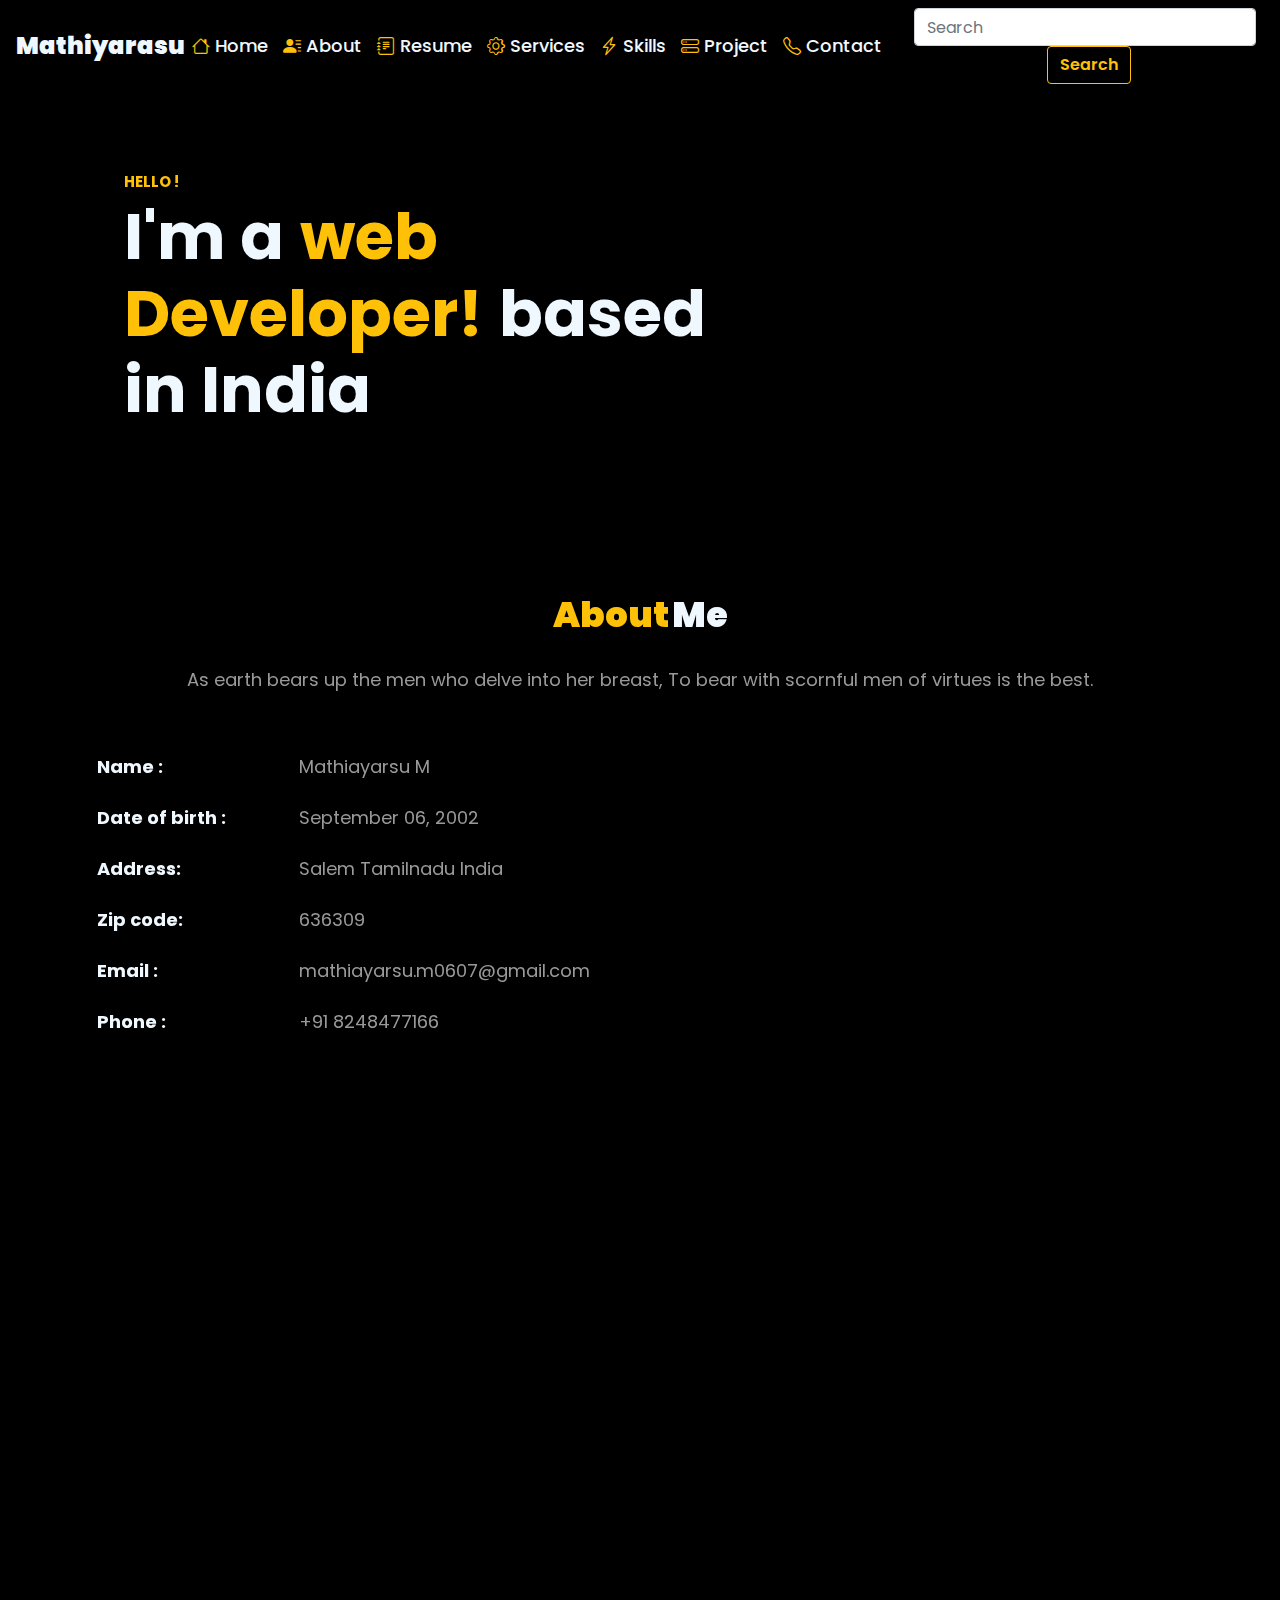
==== commit 28a6df10: "upadted portfolio" ====
--- a/index.html
+++ b/index.html
@@ -167,7 +167,7 @@
             </tr>
             <tr>
                <th scope="col" class="col-xs-4 col-sm-3 col-md-2">Date of birth :</th>
-               <td class="gray col col-9">September 09, 2000</td>
+               <td class="gray col col-9">September 06, 2002</td>
             </tr>
             <tr>
                <th scope="col" class="col-xs-4 col-sm-3 col-md-2">Address:</th>
@@ -208,31 +208,31 @@
          <div class="row justify-content-around align-item-center">
             <!-- right -->
             <div class="col-md-5 p-3 mt-3 mt-md-5 resume-content content consensus rounded" data-aos="fade-up" data-aos-delay="200"  data-aos-easing="linear" data-aos-duration="700" data-aos-once="true">
-               <p class="year text-warning">2021-2022</p>
+               <p class="year text-warning">2023-2024</p>
                <img src="./assets/images/consensus-removebg-preview.png" class="img-fluid rounded" alt="">
                <p class="university"><span class="text-warning">I am</span> a trained fresher</p>
-               <p class="about-dep">"I have learned and successfully completed Java fundamentals and data structures at the Consensus Academy during the year 2021-2022."</p>
+               <p class="about-dep">"I have learned and successfully completed Java fundamentals and data structures at the Consensus Academy during the year 2023-2024."</p>
             </div>
             <!-- left -->
             <div class="col-md-5 p-3 mt-3 mt-md-5 resume-content content mec rounded" data-aos="fade-up" data-aos-delay="250"  data-aos-easing="linear" data-aos-duration="700" data-aos-once="true">
-               <p class="year text-warning">2018-2022</p>
+               <p class="year text-warning">2020-2024</p>
                <p class="college-name">muthayammal engineering college</p>
                <p class="university"><span class="text-warning">anna</span> university</p>
                <p class="about-dep">"I have successfully completed my Bachelor of Technology (BTech) degree in the Information Technology (IT) field and am now ready to pursue a professional career in this dynamic and ever-evolving industry."</p>
             </div>
             <!-- right -->
             <div class="col-md-5 p-3 mt-3 mt-md-5 resume-content content kmhss-12 rounded" data-aos="fade-up" data-aos-delay="200"  data-aos-easing="linear" data-aos-duration="700" data-aos-once="true">
+               <p class="year text-warning">2019-2020</p>
+               <p class="college-name">kalaimagal Matric higher secondary school</p>
+               <p class="university"><span class="text-warning">state</span> board</p>
+               <p class="about-dep">"In 2020, I graduated from the 12th grade with excellent marks, showcasing my strong academic performance."</p>
+            </div>
+            <!-- left -->
+            <div class="col-md-5 p-3 mt-3 mt-md-5 resume-content content kmhss-10 rounded" data-aos="fade-up" data-aos-delay="250"  data-aos-easing="linear" data-aos-duration="700" data-aos-once="true">
                <p class="year text-warning">2017-2018</p>
                <p class="college-name">kalaimagal Matric higher secondary school</p>
                <p class="university"><span class="text-warning">state</span> board</p>
-               <p class="about-dep">"In 2018, I graduated from the 12th grade with excellent marks, showcasing my strong academic performance."</p>
-            </div>
-            <!-- left -->
-            <div class="col-md-5 p-3 mt-3 mt-md-5 resume-content content kmhss-10 rounded" data-aos="fade-up" data-aos-delay="250"  data-aos-easing="linear" data-aos-duration="700" data-aos-once="true">
-               <p class="year text-warning">2015-2016</p>
-               <p class="college-name">kalaimagal Matric higher secondary school</p>
-               <p class="university"><span class="text-warning">state</span> board</p>
-               <p class="about-dep">"I completed my 10th standard with excellent marks in the year 2016, demonstrating a strong academic foundation."</p>
+               <p class="about-dep">"I completed my 10th standard with excellent marks in the year 2018, demonstrating a strong academic foundation."</p>
             </div>
          </div>
          <!-- cv button -->
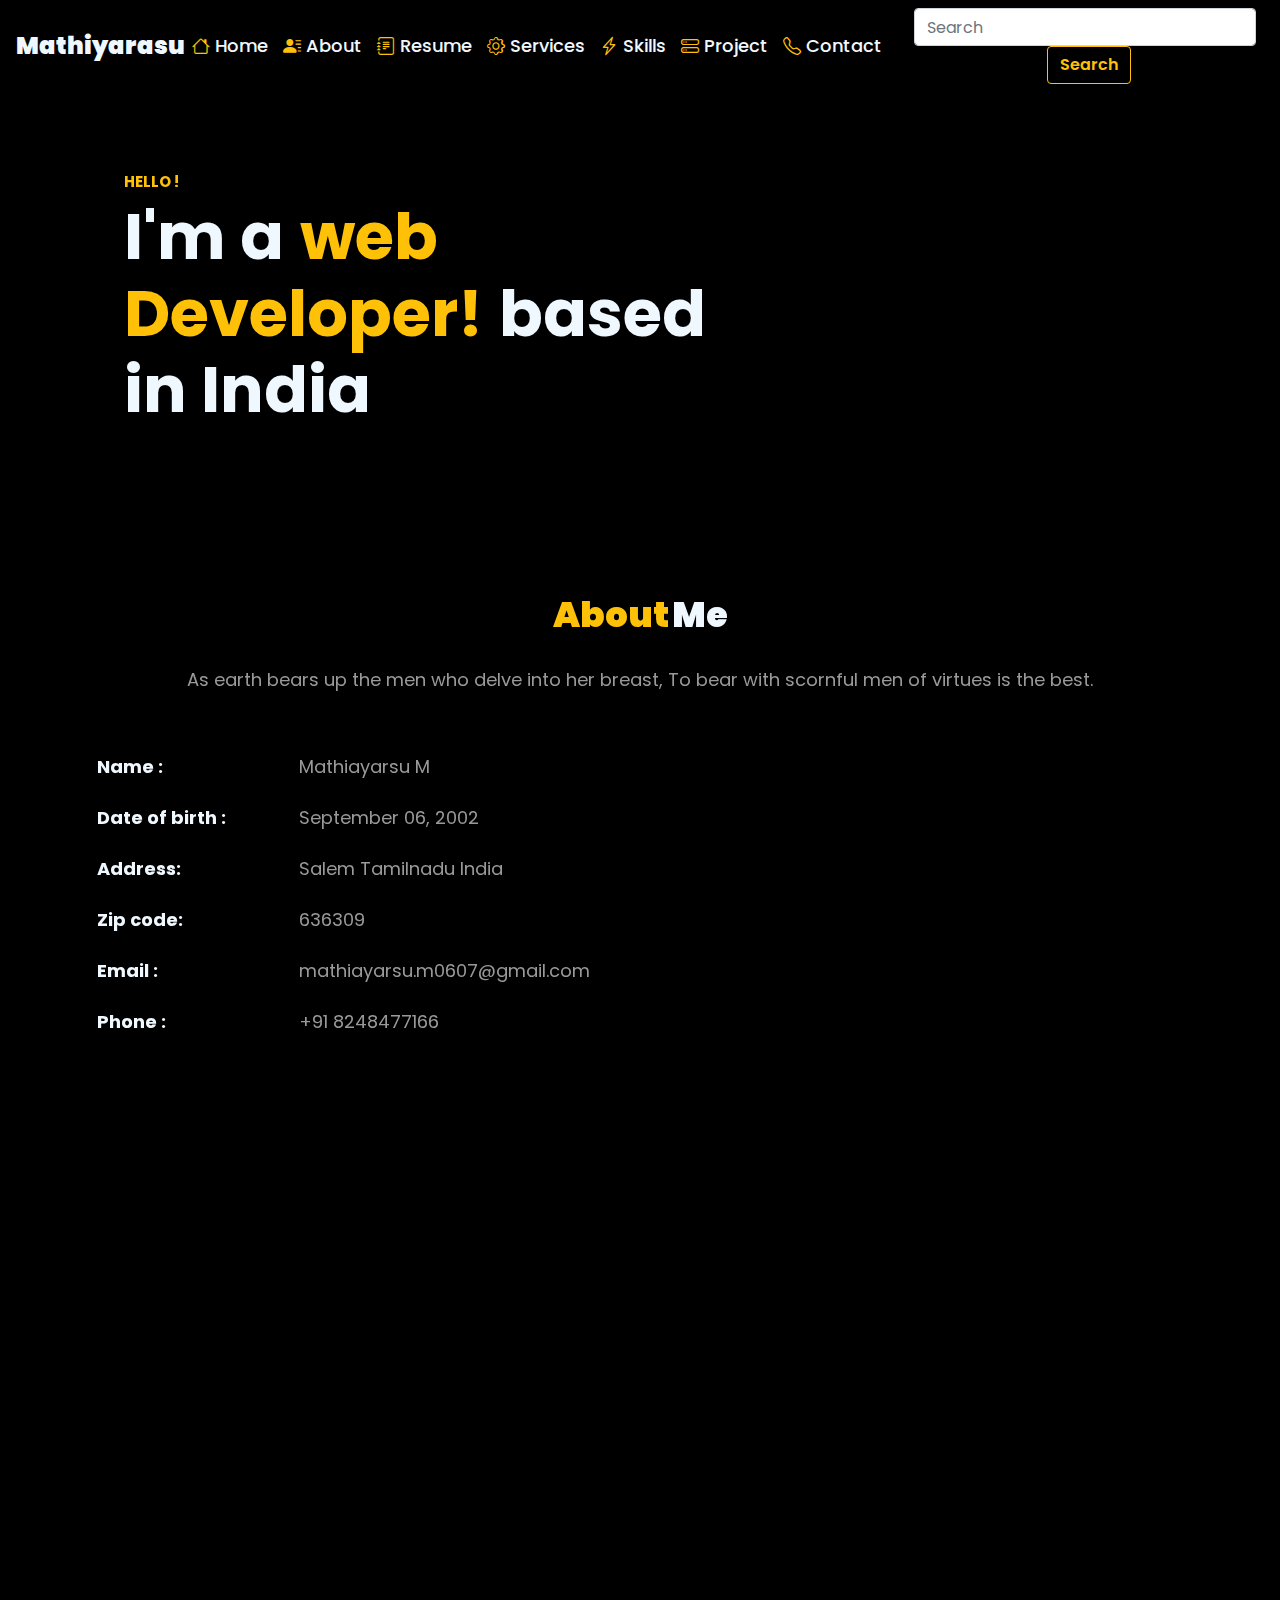
==== commit 72c4ee5f: "upadate a new project" ====
--- a/index.html
+++ b/index.html
@@ -188,7 +188,7 @@
          </table>
          <!-- project completion -->
          <div class="mt-5 text-capitalised text-center project-completion d-flex justify-content-center" data-aos="fade-up" data-aos-easing="linear" data-aos-duration="700" data-aos-once="true">
-            <a href="#Project-section"><p class="text-warning">19</p>
+            <a href="#Project-section"><p class="text-warning">20</p>
                <p>Project completed</p></a>
          </div>
          <!-- cv button -->
@@ -379,66 +379,73 @@
             <div class="col container-title"><span class="text-warning">My</span> Projects</div>
          </div>
          <div class="row justify-content-around">
+            <!-- Quiz App -->
+            <div class="col col-11 col-md-5 mt-5 d-flex flex-column align-items-center pro-bg-color rounded" data-aos="fade-up" data-aos-delay="250"  data-aos-easing="linear" data-aos-duration="700" data-aos-once="true">
+               <a href="https://0607mathi.github.io/QuizApp/" target="_blank" rel="noopener noreferrer" class="pro-flex pt-3">
+                  <img src="./assets/images/quiz app.png" class="img-fluid rounded" alt="quiz app">
+                  <h5><span class="text-warning">Quiz</span> App</h5>
+               </a>
+            </div>
              <!-- FAQ App -->
              <div class="col col-11 col-md-5 mt-5 d-flex flex-column align-items-center pro-bg-color rounded" data-aos="fade-up" data-aos-delay="250"  data-aos-easing="linear" data-aos-duration="700" data-aos-once="true">
                <a href="https://0607mathi.github.io/faq/" target="_blank" rel="noopener noreferrer" class="pro-flex pt-3">
-                  <img src="./assets/images/faq.png" class="img-fluid rounded" alt="flipakart-clone">
+                  <img src="./assets/images/faq.png" class="img-fluid rounded" alt="FAQ app">
                   <h5><span class="text-warning">FAQ</span> App</h5>
                </a>
             </div>
              <!-- Password Generator -->
              <div class="col col-11 col-md-5 mt-5 d-flex flex-column align-items-center pro-bg-color rounded" data-aos="fade-up" data-aos-delay="250"  data-aos-easing="linear" data-aos-duration="700" data-aos-once="true">
                <a href="https://0607mathi.github.io/password/" target="_blank" rel="noopener noreferrer" class="pro-flex pt-3">
-                  <img src="./assets/images/password.png" class="img-fluid rounded" alt="flipakart-clone">
+                  <img src="./assets/images/password.png" class="img-fluid rounded" alt="Password Generator">
                   <h5><span class="text-warning">Password</span> Generator</h5>
                </a>
             </div>
             <!-- Digital Clock -->
             <div class="col col-11 col-md-5 mt-5 d-flex flex-column align-items-center pro-bg-color rounded" data-aos="fade-up" data-aos-delay="250"  data-aos-easing="linear" data-aos-duration="700" data-aos-once="true">
                <a href="https://0607mathi.github.io/clock/" target="_blank" rel="noopener noreferrer" class="pro-flex pt-3">
-                  <img src="./assets/images/clock.png" class="img-fluid rounded" alt="flipakart-clone">
+                  <img src="./assets/images/clock.png" class="img-fluid rounded" alt="Digital Clock">
                   <h5><span class="text-warning">Digital</span> Clock</h5>
                </a>
             </div>
              <!-- Weather App -->
              <div class="col col-11 col-md-5 mt-5 d-flex flex-column align-items-center pro-bg-color rounded" data-aos="fade-up" data-aos-delay="250"  data-aos-easing="linear" data-aos-duration="700" data-aos-once="true">
                <a href="https://0607mathi.github.io/Weather-App-Using-API/" target="_blank" rel="noopener noreferrer" class="pro-flex pt-3">
-                  <img src="./assets/images/WeatherApp.png" class="img-fluid rounded" alt="dancing-robot">
+                  <img src="./assets/images/WeatherApp.png" class="img-fluid rounded" alt="Weather App">
                   <h5><span class="text-warning">Weather</span> App</h5>
                </a>
             </div> 
              <!-- QR Generator -->
              <div class="col col-11 col-md-5 mt-5 d-flex flex-column align-items-center pro-bg-color rounded" data-aos="fade-up" data-aos-delay="250"  data-aos-easing="linear" data-aos-duration="700" data-aos-once="true">
                <a href="https://0607mathi.github.io/QR_Generator/" target="_blank" rel="noopener noreferrer" class="pro-flex pt-3">
-                  <img src="./assets/images/QRcode.png" class="img-fluid rounded" alt="dancing-robot">
+                  <img src="./assets/images/QRcode.png" class="img-fluid rounded" alt="QR Generator">
                   <h5><span class="text-warning">QR Code</span> Generator</h5>
                </a>
             </div> 
             <!-- Advice App -->
             <div class="col col-11 col-md-5 mt-5 d-flex flex-column align-items-center pro-bg-color rounded" data-aos="fade-up" data-aos-delay="250"  data-aos-easing="linear" data-aos-duration="700" data-aos-once="true">
                <a href="https://0607mathi.github.io/adviceApp/" target="_blank" rel="noopener noreferrer" class="pro-flex pt-3">
-                  <img src="./assets/images/advice app.png" class="img-fluid rounded" alt="dancing-robot">
+                  <img src="./assets/images/advice app.png" class="img-fluid rounded" alt="Advice App ">
                   <h5><span class="text-warning">Advice</span> App</h5>
                </a>
             </div> 
             <!-- BMI Calculator -->
             <div class="col col-11 col-md-5 mt-5 d-flex flex-column align-items-center pro-bg-color rounded" data-aos="fade-up" data-aos-delay="250"  data-aos-easing="linear" data-aos-duration="700" data-aos-once="true">
                <a href="https://0607mathi.github.io/BMICalculator/" target="_blank" rel="noopener noreferrer" class="pro-flex pt-3">
-                  <img src="./assets/images/BmiCalculator.png" class="img-fluid rounded" alt="dancing-robot">
+                  <img src="./assets/images/BmiCalculator.png" class="img-fluid rounded" alt="BMI Calculator">
                   <h5><span class="text-warning">BMI</span> Calculator</h5>
                </a>
             </div> 
             <!-- User Card -->
             <div class="col col-11 col-md-5 mt-5 d-flex flex-column align-items-center pro-bg-color rounded" data-aos="fade-up" data-aos-delay="250"  data-aos-easing="linear" data-aos-duration="700" data-aos-once="true">
                <a href="https://0607mathi.github.io/UserCard/" target="_blank" rel="noopener noreferrer" class="pro-flex pt-3">
-                  <img src="./assets/images/usercard.jpg" class="img-fluid rounded" alt="dancing-robot">
+                  <img src="./assets/images/usercard.jpg" class="img-fluid rounded" alt="User Card">
                   <h5><span class="text-warning">User</span> Card</h5>
                </a>
             </div>
             <!-- Hotel management -->
             <div class="col col-11 col-md-5 mt-5 d-flex flex-column align-items-center pro-bg-color rounded" data-aos="fade-up" data-aos-delay="250"  data-aos-easing="linear" data-aos-duration="700" data-aos-once="true">
                <a href="https://github.com/0607mathi/Hotel_Management.git" target="_blank" rel="noopener noreferrer" class="pro-flex pt-3">
-                  <img src="./assets/images/Hotelmanagement-03.png" class="img-fluid rounded" alt="dancing-robot">
+                  <img src="./assets/images/Hotelmanagement-03.png" class="img-fluid rounded" alt="Hotel management">
                   <h5><span class="text-warning">Hotel</span> Management</h5>
                </a>
             </div> 
